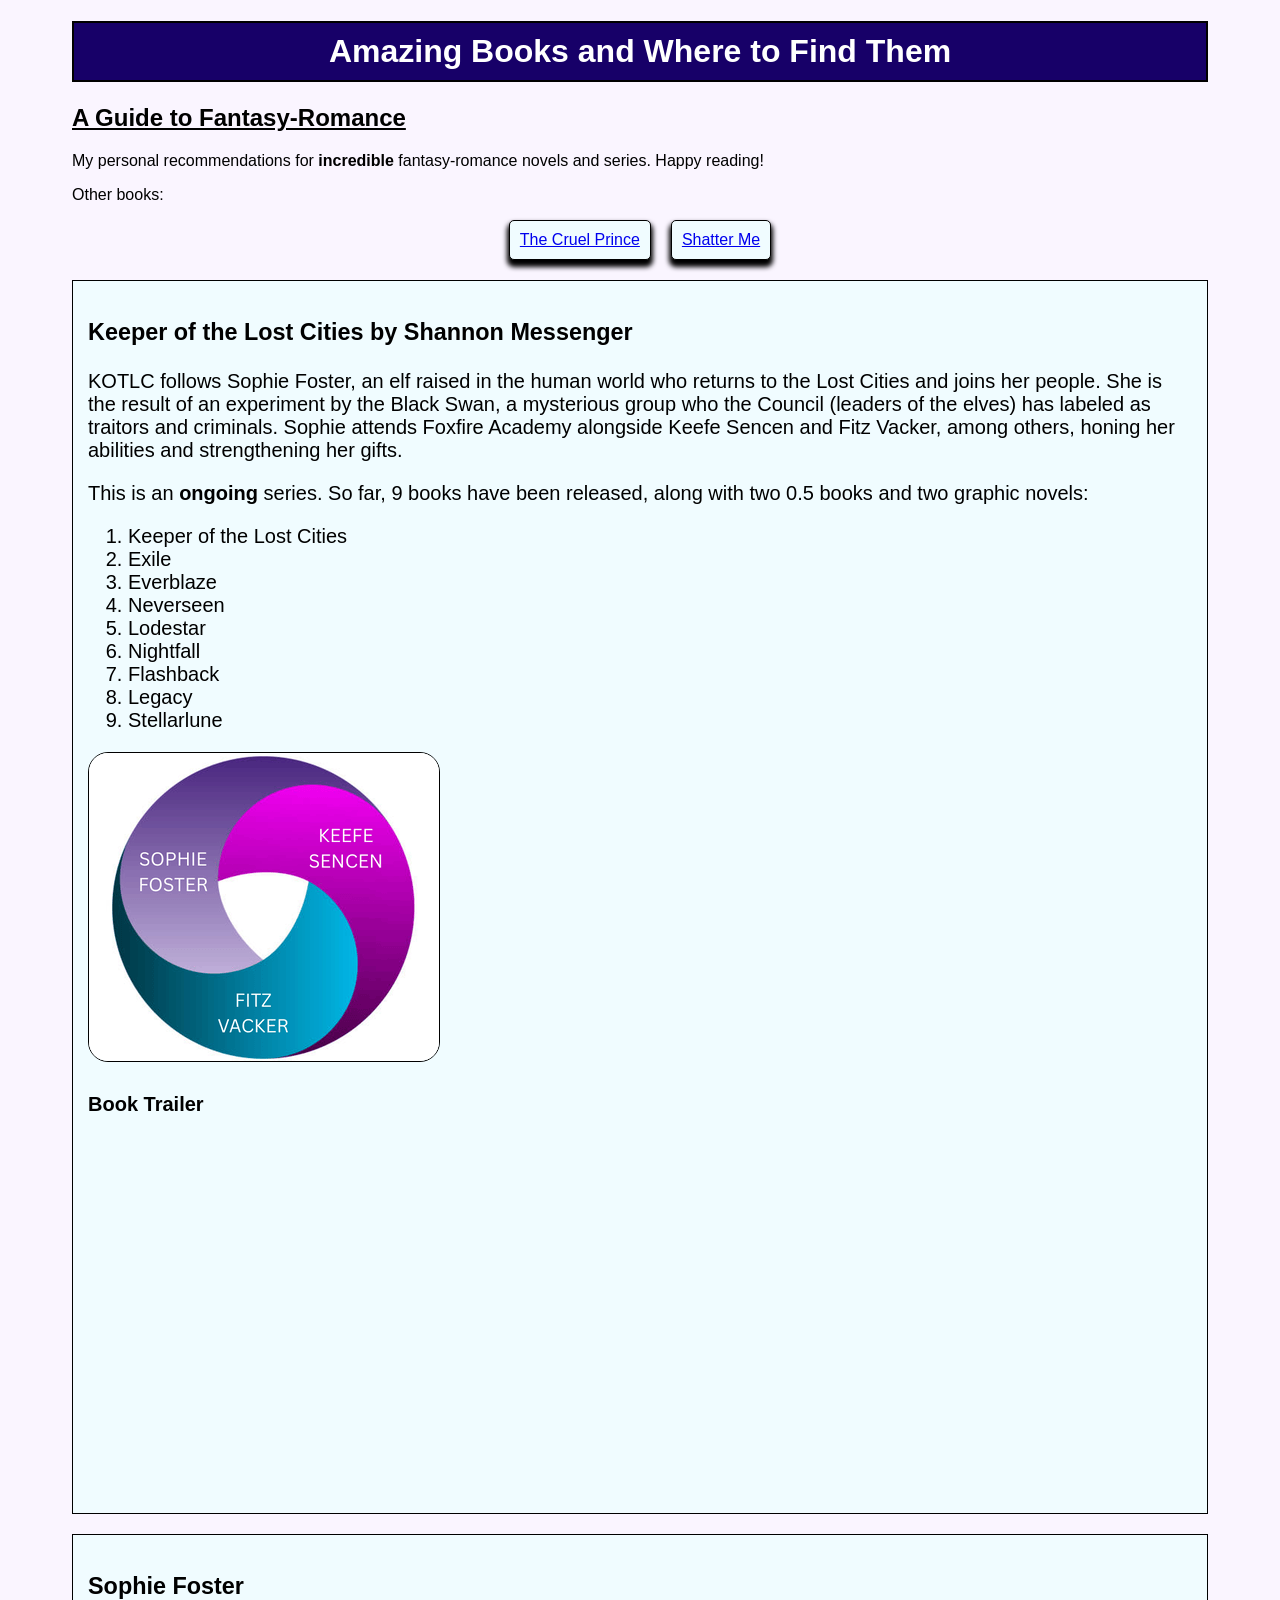
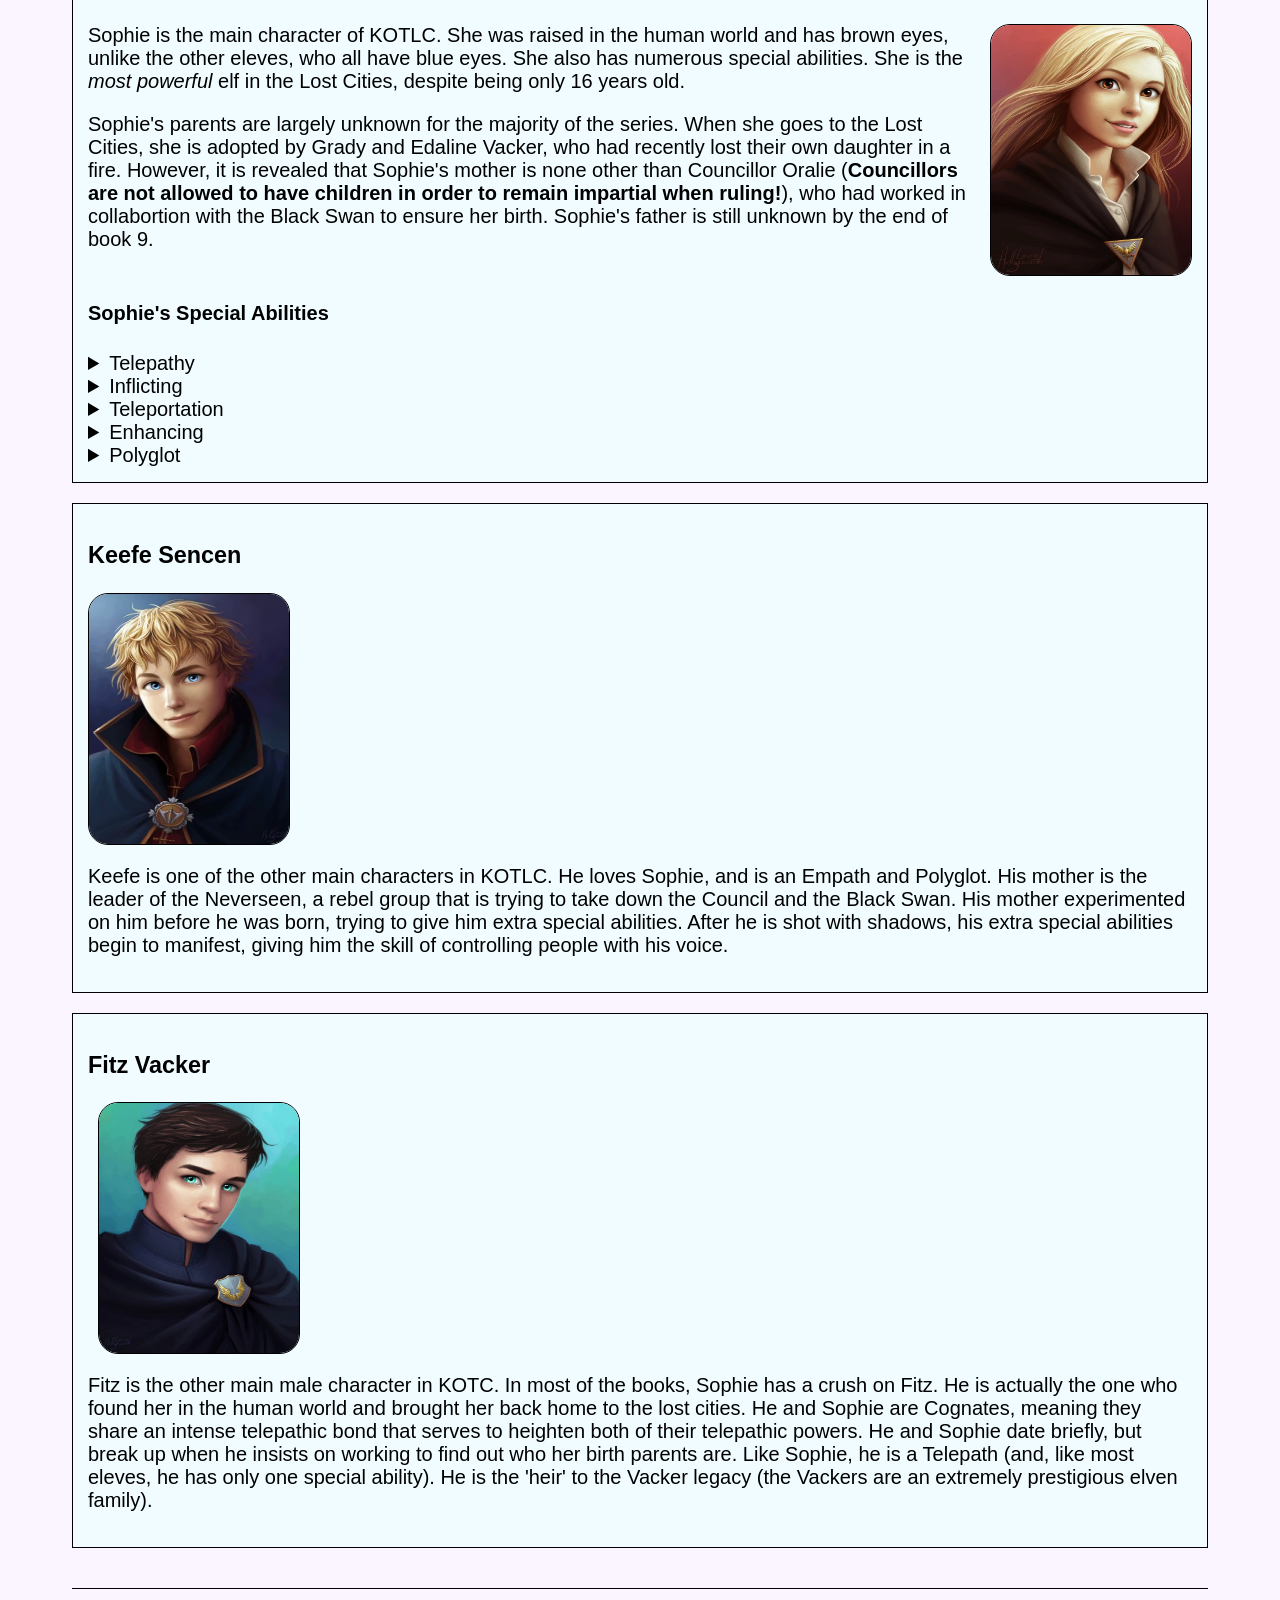
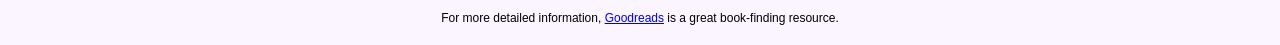
==== kotlc.html @ 09cf4b5c "sm and tcp pages" ====
<!doctype html>
<html lang="en">
  <head>
    <meta charset="utf-8" />
    <title>Avni's Favorite Books</title>
    <link href="css/styles.css" rel="stylesheet" type="text/css" />
  </head>
  <body>
    <header role="banner">
      <h1>Amazing Books and Where to Find Them</h1>
      <h2>A Guide to Fantasy-Romance</h2>
      <p>
        My personal recommendations for
        <strong>incredible</strong> fantasy-romance novels and series. Happy
        reading!
      </p>
      <nav role="navigation">
        <p>Other books:</p>
        <ul>
          <li hidden><a href="kotlc.html">Keeper of the Lost Cities</a></li>
          <li><a href="tcp.html">The Cruel Prince</a></li>
          <li><a href="sm.html">Shatter Me</a></li>
        </ul>
      </nav>
    </header>
    <main role="main">
      <section class="genre">
        <header>
          <h3>Keeper of the Lost Cities by Shannon Messenger</h3>
          <p>
            KOTLC follows Sophie Foster, an elf raised in the human world who
            returns to the Lost Cities and joins her people. She is the result
            of an experiment by the Black Swan, a mysterious group who the
            Council (leaders of the elves) has labeled as traitors and
            criminals. Sophie attends Foxfire Academy alongside Keefe Sencen and
            Fitz Vacker, among others, honing her abilities and strengthening
            her gifts.
          </p>
          <p>This is an <b>ongoing</b> series. So far, 9 books have been released, along with two 0.5 books and two graphic novels: </p>
          <ol>
            <li>Keeper of the Lost Cities</li>
            <li>Exile</li>
            <li>Everblaze</li>
            <li>Neverseen</li>
            <li>Lodestar</li>
            <li>Nightfall</li>
            <li>Flashback</li>
            <li>Legacy</li>
            <li>Stellarlune</li>
          </ol>
          <map name="kotlc-characters">
            <area
              shape="poly"
              coords="166,206,75,198,33,113,80,41,163,7,234,19,169,38,130,88,130,159"
              href="kotlc.html#sophie"
              alt="Sophie Foster"
            />
            <area
              shape="poly"
              coords="130,121,180,44,264,44,309,97,320,185,272,259,267,187,230,127,167,114"
              href="kotlc.html#keefe"
              alt="Keefe Sencen"
            />
            <area
              shape="poly"
              coords="220,130,267,209,228,284,152,301,72,262,29,191,26,143,60,196,128,225,195,190"
              href="kotlc.html#fitz"
              alt="Fitz Vacker"
            />
          </map>
          <img
            usemap="#kotlc-characters"
            src="images/kotlc/circle.png"
            alt="KOTLC Main Characters"
            width="350"
            height="308"
          />
        </header>
        <section>
          <h4>Book Trailer</h4>
          <iframe
            width="580"
            height="350"
            src="https://www.youtube.com/embed/IvuFCtxs7lE"
            title="Keeper of the Lost Cities Book Trailer"
            frameborder="0"
            allow="autoplay; picture-in-picture; fullscreen"
          >
          </iframe>
        </section>
      </section>
      <section class="genre" id="sophie">
        <header>
          <h3>Sophie Foster</h3>
          <img
            src="images/kotlc/sophie.webp"
            alt="Sophie Foster"
            width="200"
            height="250"
            class="flow-right"
          />
          <p>
            Sophie is the main character of KOTLC. She was raised in the human
            world and has brown eyes, unlike the other eleves, who all have blue
            eyes. She also has numerous special abilities. She is the
            <em>most powerful</em> elf in the Lost Cities, despite being only 16
            years old.
          </p>
          <p>
            Sophie's parents are largely unknown for the majority of the series.
            When she goes to the Lost Cities, she is adopted by Grady and
            Edaline Vacker, who had recently lost their own daughter in a fire.
            However, it is revealed that Sophie's mother is none other than
            Councillor Oralie (<strong
              >Councillors are not allowed to have children in order to remain
              impartial when ruling!</strong
            >), who had worked in collabortion with the Black Swan to ensure her
            birth. Sophie's father is still unknown by the end of book 9.
          </p>
        </header>
        <section>
          <h4>Sophie's Special Abilities</h4>
          <details>
            <summary>Telepathy</summary>
            The ability to read minds.
          </details>
          <details>
            <summary>Inflicting</summary>
            The ability to project emotions (negative and positive) onto others.
          </details>
          <details>
            <summary>Teleportation</summary>
            The ability to transport to different locations.
          </details>
          <details>
            <summary>Enhancing</summary>
            The ability to increase the strength of other people's special
            abilities.
          </details>
          <details>
            <summary>Polyglot</summary>
            The ability to understand and speak all languages.
          </details>
        </section>
      </section>
      <section class="genre" id="keefe">
        <h3>Keefe Sencen</h3>
        <img
          src="images/kotlc/keefe.webp"
          alt="Keefe Sencen"
          width="200"
          height="250"
          class="flow-left"
        />
        <p>
          Keefe is one of the other main characters in KOTLC. He loves Sophie,
          and is an Empath and Polyglot. His mother is the leader of the
          Neverseen, a rebel group that is trying to take down the Council and
          the Black Swan. His mother experimented on him before he was born,
          trying to give him extra special abilities. After he is shot with
          shadows, his extra special abilities begin to manifest, giving him the
          skill of controlling people with his voice.
        </p>
      </section>
      <section class="genre" id="fitz">
        <h3>Fitz Vacker</h3>
        <img
          src="images/kotlc/fitz.webp"
          alt="Fitz Vacker"
          width="200"
          height="250"
          class="flow-right"
        />
        <p>
          Fitz is the other main male character in KOTC. In most of the books,
          Sophie has a crush on Fitz. He is actually the one who found her in
          the human world and brought her back home to the lost cities. He and
          Sophie are Cognates, meaning they share an intense telepathic bond
          that serves to heighten both of their telepathic powers. He and Sophie
          date briefly, but break up when he insists on working to find out who
          her birth parents are. Like Sophie, he is a Telepath (and, like most
          eleves, he has only one special ability). He is the 'heir' to the
          Vacker legacy (the Vackers are an extremely prestigious elven
          family).
        </p>
      </section>
    </main>
    <footer role="contentinfo">
      <p>
        For more detailed information,
        <a href="https://www.goodreads.com/">Goodreads</a> is a great
        book-finding resource.
      </p>
    </footer>
  </body>
</html>
---- css/styles.css ----
html {
    margin:0 auto;
    padding:0;
    width:90%;
    font-family: 'Lucida Sans', sans-serif;
    background-color: rgb(250, 245, 255);
}

footer {
    border-top: 1px solid black;
    margin:40px 0px 20px 0px;
    padding-top:10px;
    font-size:12px;
    text-align: center;
}

header h1 {
    border:2px solid black;
    padding:10px;
    text-align: center;
    background-color: #170068;
    color:white;
}
header h2 {
    text-decoration: underline;
}
nav ul {
    padding: 0;
    margin: 0;
    list-style: none;
    display: flex;
    justify-content: center;
    gap: 20px;
}
nav ul li {
    border: 1px solid black;
    border-radius: 5px;
    padding: 10px;
    background-color: #f0fcff;
    box-shadow: 0px 5px 5px 2px;
}

img {
    border: 1px solid black;
    border-radius: 20px;
}

.genre {
    display:flex;
    flex-direction: column;
    border: 1px solid;
    padding:15px;
    margin: 20px 0px;
    font-size:20px;
    background-color:#f0fcff;
}

.center-images {
    display:flex;
    gap: 5px;
}

.center-images img {
    width: 33%;
}
.flow-left {
    float: left;
    margin-right: 10px;
}
.flow-right {
    float: right;
    margin-left: 10px;
}
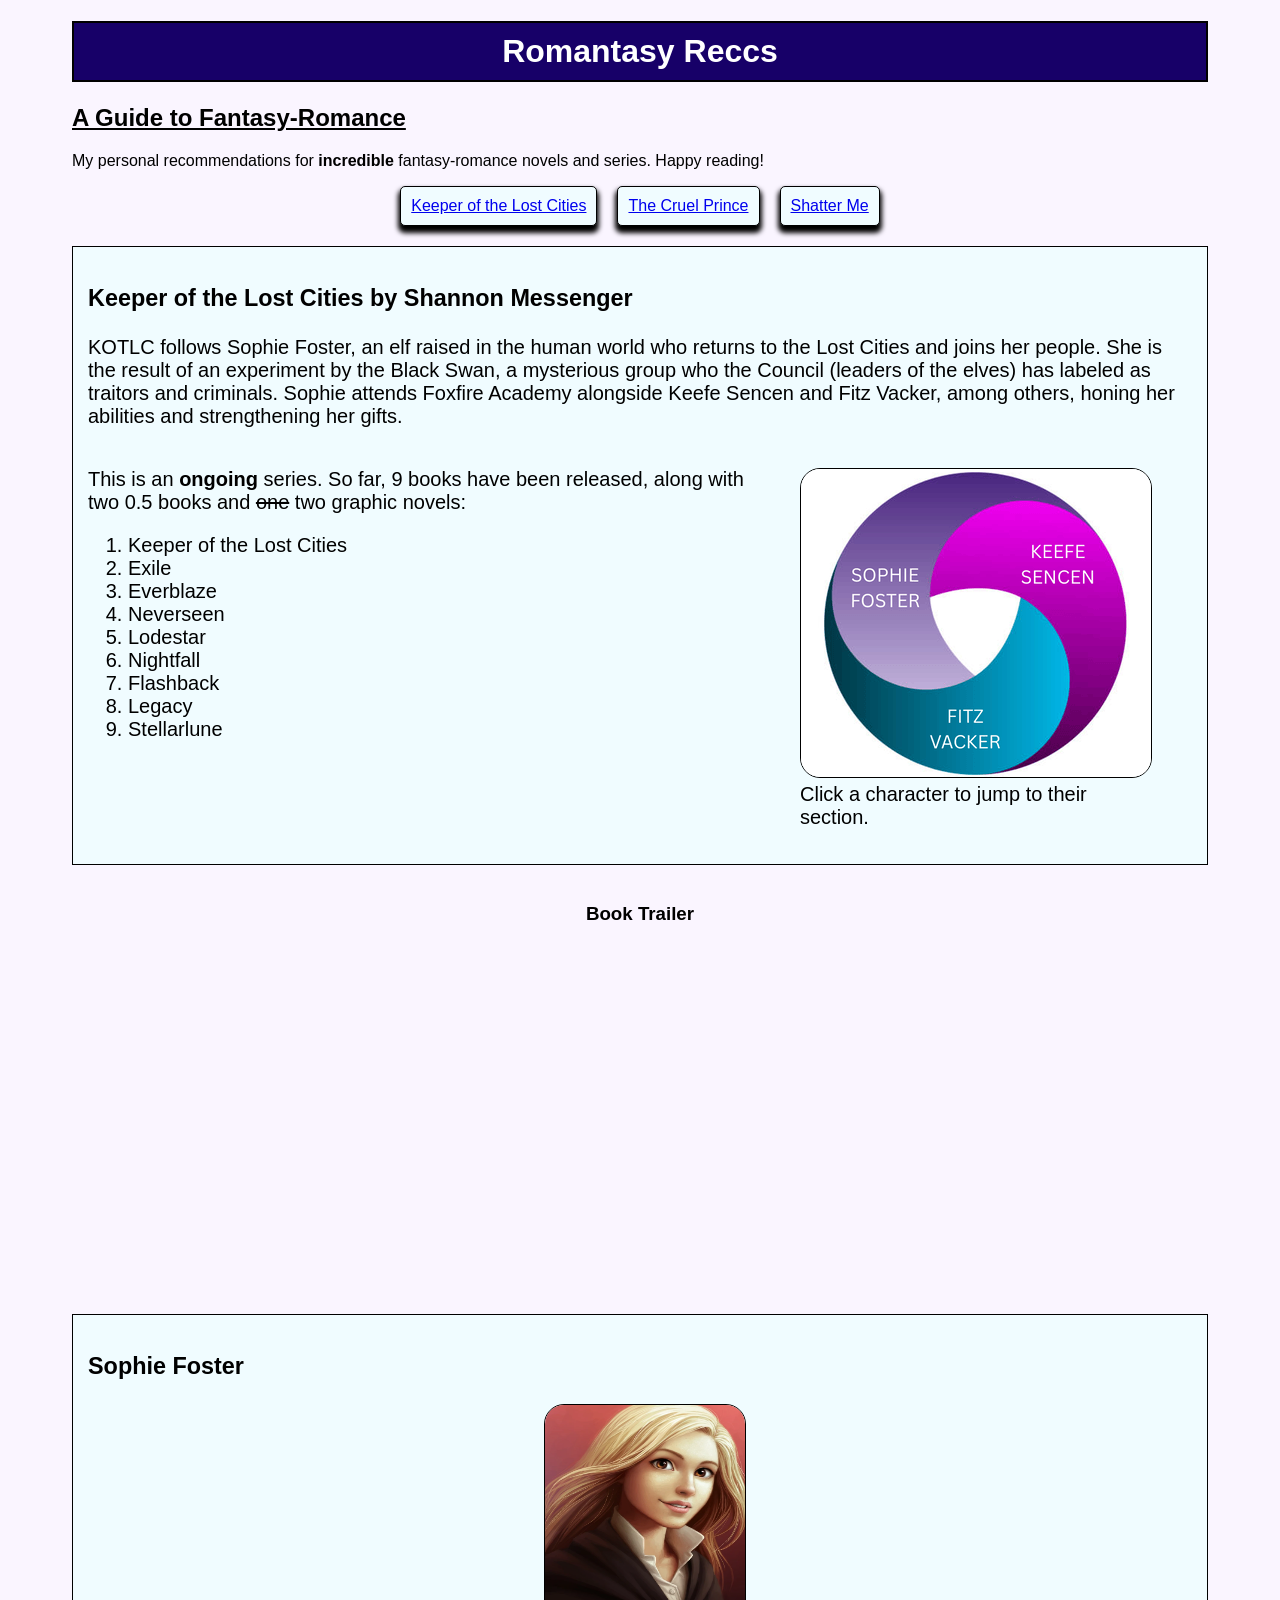
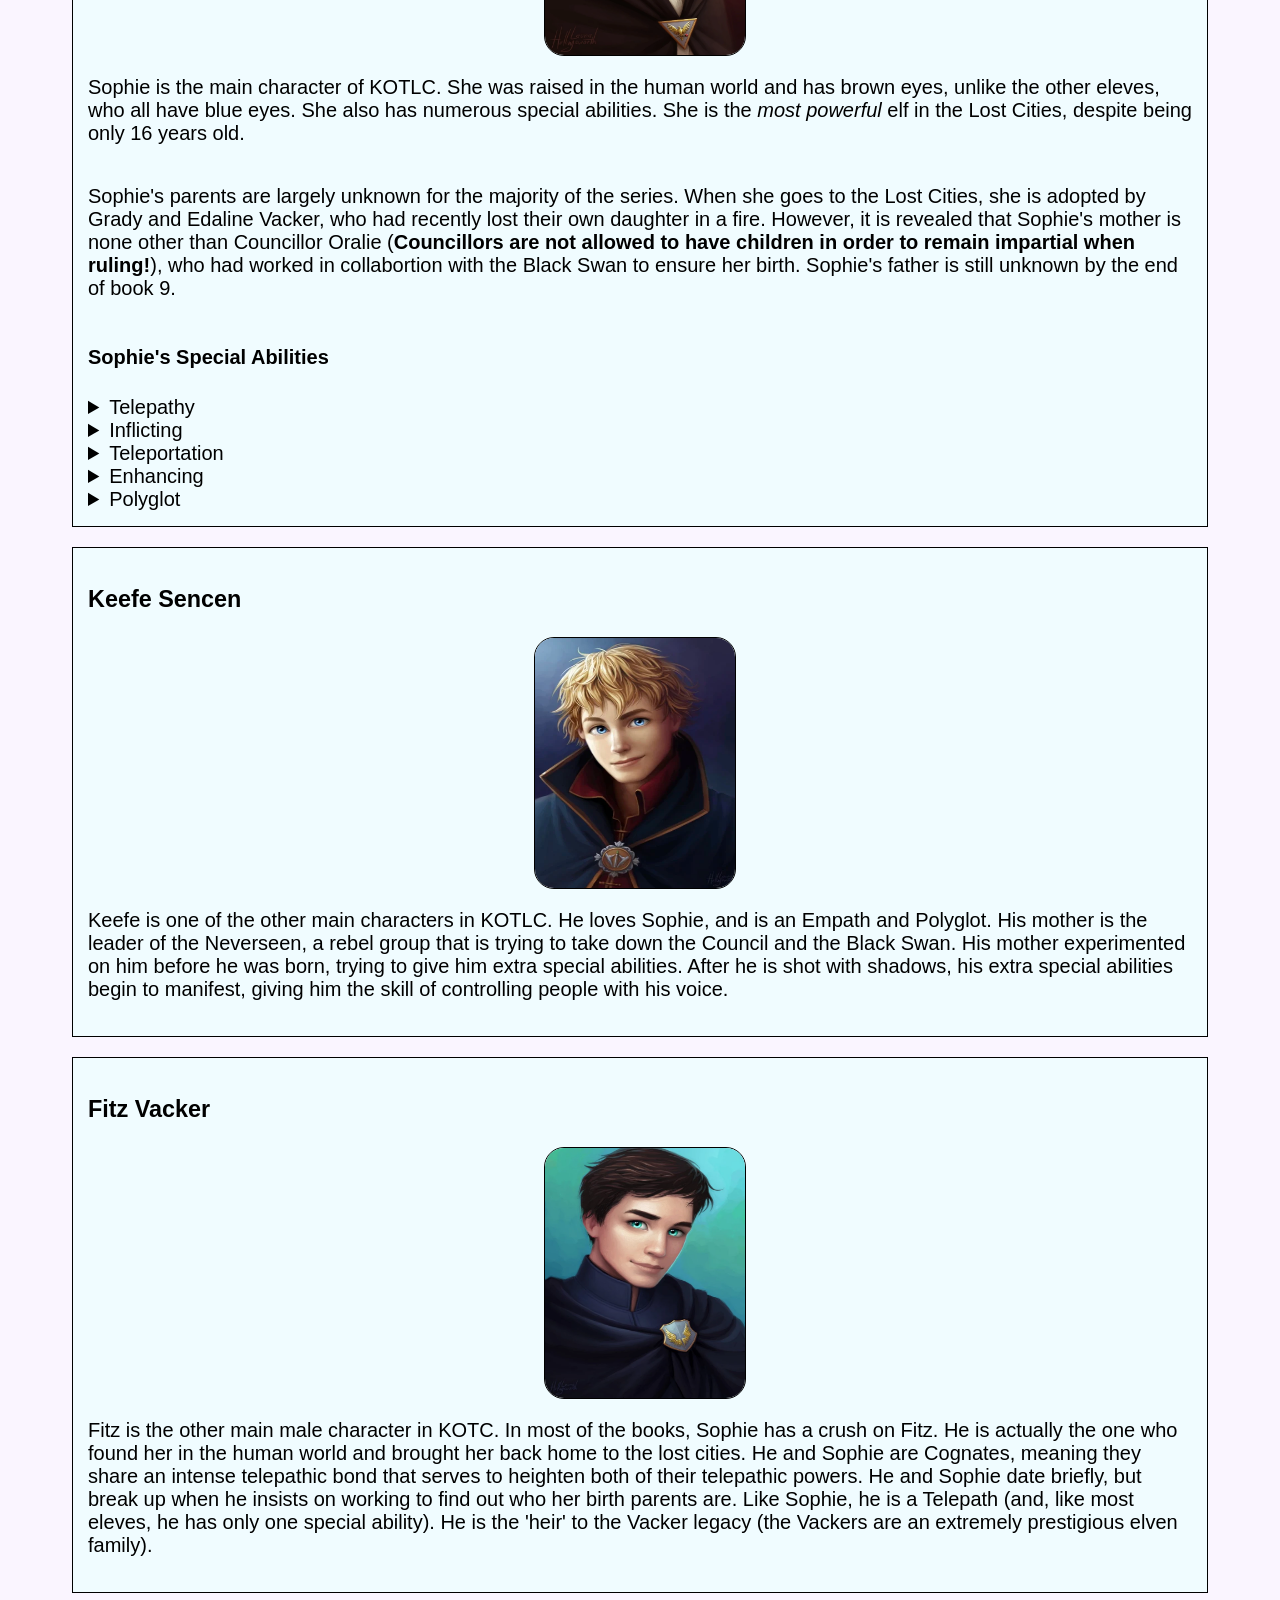
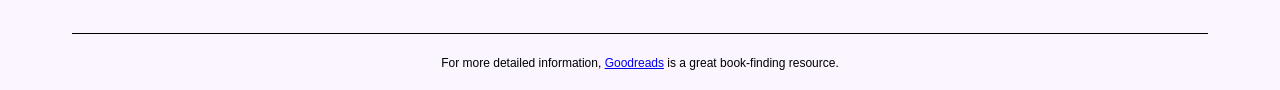
==== commit 74b7eae4: "improved formatting" ====
--- a/kotlc.html
+++ b/kotlc.html
@@ -1,13 +1,18 @@
 <!doctype html>
 <html lang="en">
+  <!-- contains metadata -->
   <head>
     <meta charset="utf-8" />
-    <title>Avni's Favorite Books</title>
+    <!-- title that shows up in browser -->
+    <title>Keeper of the Lost Cities | Romantasy Reccs</title>
+    <!-- css file for styling -->
     <link href="css/styles.css" rel="stylesheet" type="text/css" />
+    <!-- css file for styling -->
   </head>
+
   <body>
     <header role="banner">
-      <h1>Amazing Books and Where to Find Them</h1>
+      <h1>Romantasy Reccs</h1>
       <h2>A Guide to Fantasy-Romance</h2>
       <p>
         My personal recommendations for
@@ -15,14 +20,21 @@
         reading!
       </p>
       <nav role="navigation">
-        <p>Other books:</p>
         <ul>
-          <li hidden><a href="kotlc.html">Keeper of the Lost Cities</a></li>
+          <!-- unordered list because you can navigate in any order you want -->
+          <!-- aria-current is used to indicate that this is the item that we are currently on -->
+          <li>
+            <a href="kotlc.html" aria-current="page"
+              >Keeper of the Lost Cities</a
+            >
+          </li>
           <li><a href="tcp.html">The Cruel Prince</a></li>
           <li><a href="sm.html">Shatter Me</a></li>
         </ul>
       </nav>
     </header>
+
+    <!-- main content -->
     <main role="main">
       <section class="genre">
         <header>
@@ -36,90 +48,134 @@
             Fitz Vacker, among others, honing her abilities and strengthening
             her gifts.
           </p>
-          <p>This is an <b>ongoing</b> series. So far, 9 books have been released, along with two 0.5 books and two graphic novels: </p>
-          <ol>
-            <li>Keeper of the Lost Cities</li>
-            <li>Exile</li>
-            <li>Everblaze</li>
-            <li>Neverseen</li>
-            <li>Lodestar</li>
-            <li>Nightfall</li>
-            <li>Flashback</li>
-            <li>Legacy</li>
-            <li>Stellarlune</li>
-          </ol>
-          <map name="kotlc-characters">
-            <area
-              shape="poly"
-              coords="166,206,75,198,33,113,80,41,163,7,234,19,169,38,130,88,130,159"
-              href="kotlc.html#sophie"
-              alt="Sophie Foster"
+        </header>
+        <div class="info">
+          <div class="book-list">
+            <p>
+              <!-- NEW ELEMENT: s -->
+              <!-- The s tag gives the appearance of a text (inline) strikethrough. It is used to show text that is now irrelevant or inaccurate. 
+             Here, we use the s tag to cross out the 'one.' This helps to indicate that there has been a new release in the series, and that there 
+             is now one more book to be included. 
+          -->
+              This is an <b>ongoing</b> series. So far, 9 books have been
+              released, along with two 0.5 books and <s>one</s> two graphic
+              novels:
+            </p>
+            <!-- ordered list because you must read in order -->
+            <ol>
+              <li>Keeper of the Lost Cities</li>
+              <li>Exile</li>
+              <li>Everblaze</li>
+              <li>Neverseen</li>
+              <li>Lodestar</li>
+              <li>Nightfall</li>
+              <li>Flashback</li>
+              <li>Legacy</li>
+              <li>Stellarlune</li>
+            </ol>
+          </div>
+          <!-- NEW ELEMENT: MAP -->
+          <!-- The map attribute is used to define an image map i.e. an image where different sections of that image are clickable and navigate to new areas (either external or internal links) 
+           -  shape="poly" denotes the nature of the image portion which should be mapped to the provided link
+           here, we specify poly, since each link-matched section of our image is not a clear shape like a rectangle or circle
+           - coords = "x1, y1, x2, y2, ..." denote the coordinates of the shape. These map to exact coordinates on the image (thus, image scaling is very important)
+           - href = ".." denotes the link to navigate to when the specific area of the image is clicked on
+           - alt = "..." denotes a text string to display if the image cannot be shown
+          -->
+          <!-- NEW ATTRIBUTE: coords -->
+          <!-- NEW ATTRIBUTE: shape -->
+          <figure>
+            <!-- I put the entire image map into the figure tag to show that map and img are together -->
+            <map name="kotlc-characters">
+              <!--image map to navigate to different sections of the page !-->
+              <area
+                shape="poly"
+                coords="166,206,75,198,33,113,80,41,163,7,234,19,169,38,130,88,130,159"
+                href="kotlc.html#sophie"
+                alt="Sophie Foster"
+              />
+              <area
+                shape="poly"
+                coords="130,121,180,44,264,44,309,97,320,185,272,259,267,187,230,127,167,114"
+                href="kotlc.html#keefe"
+                alt="Keefe Sencen"
+              />
+              <area
+                shape="poly"
+                coords="220,130,267,209,228,284,152,301,72,262,29,191,26,143,60,196,128,225,195,190"
+                href="kotlc.html#fitz"
+                alt="Fitz Vacker"
+              />
+            </map>
+            <!-- NEW ATTRIBUTE: usemap -->
+            <!-- usemap = "..." is used with the partial URL of the associated image map 
+            It allows you to associate the related parts of the provide image (src) to the different links in the image map.
+            -->
+            <img
+              usemap="#kotlc-characters"
+              src="images/kotlc/circle.png"
+              alt="KOTLC Main Characters"
+              width="350"
+              height="308"
             />
-            <area
-              shape="poly"
-              coords="130,121,180,44,264,44,309,97,320,185,272,259,267,187,230,127,167,114"
-              href="kotlc.html#keefe"
-              alt="Keefe Sencen"
-            />
-            <area
-              shape="poly"
-              coords="220,130,267,209,228,284,152,301,72,262,29,191,26,143,60,196,128,225,195,190"
-              href="kotlc.html#fitz"
-              alt="Fitz Vacker"
-            />
-          </map>
-          <img
-            usemap="#kotlc-characters"
-            src="images/kotlc/circle.png"
-            alt="KOTLC Main Characters"
-            width="350"
-            height="308"
-          />
-        </header>
-        <section>
-          <h4>Book Trailer</h4>
-          <iframe
-            width="580"
-            height="350"
-            src="https://www.youtube.com/embed/IvuFCtxs7lE"
-            title="Keeper of the Lost Cities Book Trailer"
-            frameborder="0"
-            allow="autoplay; picture-in-picture; fullscreen"
-          >
-          </iframe>
-        </section>
-      </section>
+            <figcaption>Click a character to jump to their section.</figcaption>
+          </figure>
+        </div>
+      </section>
+
+      <section class="trailer">
+        <h3>Book Trailer</h3>
+        <!-- NEW ATTRIBUTE: allow -->
+        <!-- allow = "..." lets one delineate the iframe's Permissions Policy.
+            For example, autoplay makes it so that the video is allowed to play automatically. 
+            picture-in-picture allows the video to 'pop out' and keep playing in a smaller view when the user is on different windows or tabs.
+            fullscreen allows the video to become full-screen if the user clicks on the associated button. 
+            -->
+        <iframe
+          width="580"
+          height="350"
+          src="https://www.youtube.com/embed/IvuFCtxs7lE"
+          title="Keeper of the Lost Cities Book Trailer"
+          frameborder="0"
+          allow="autoplay; picture-in-picture; fullscreen"
+        >
+        </iframe>
+      </section>
+
       <section class="genre" id="sophie">
-        <header>
-          <h3>Sophie Foster</h3>
-          <img
-            src="images/kotlc/sophie.webp"
-            alt="Sophie Foster"
-            width="200"
-            height="250"
-            class="flow-right"
-          />
-          <p>
-            Sophie is the main character of KOTLC. She was raised in the human
-            world and has brown eyes, unlike the other eleves, who all have blue
-            eyes. She also has numerous special abilities. She is the
-            <em>most powerful</em> elf in the Lost Cities, despite being only 16
-            years old.
-          </p>
-          <p>
-            Sophie's parents are largely unknown for the majority of the series.
-            When she goes to the Lost Cities, she is adopted by Grady and
-            Edaline Vacker, who had recently lost their own daughter in a fire.
-            However, it is revealed that Sophie's mother is none other than
-            Councillor Oralie (<strong
-              >Councillors are not allowed to have children in order to remain
-              impartial when ruling!</strong
-            >), who had worked in collabortion with the Black Swan to ensure her
-            birth. Sophie's father is still unknown by the end of book 9.
-          </p>
-        </header>
+        <h3>Sophie Foster</h3>
+        <img
+          src="images/kotlc/sophie.webp"
+          alt="Sophie Foster"
+          width="200"
+          height="250"
+          class="flow-right"
+        />
+        <p>
+          Sophie is the main character of KOTLC. She was raised in the human
+          world and has brown eyes, unlike the other eleves, who all have blue
+          eyes. She also has numerous special abilities. She is the
+          <em>most powerful</em> elf in the Lost Cities, despite being only 16
+          years old.
+        </p>
+        <p>
+          Sophie's parents are largely unknown for the majority of the series.
+          When she goes to the Lost Cities, she is adopted by Grady and Edaline
+          Vacker, who had recently lost their own daughter in a fire. However,
+          it is revealed that Sophie's mother is none other than Councillor
+          Oralie (<strong
+            >Councillors are not allowed to have children in order to remain
+            impartial when ruling!</strong
+          >), who had worked in collabortion with the Black Swan to ensure her
+          birth. Sophie's father is still unknown by the end of book 9.
+        </p>
         <section>
           <h4>Sophie's Special Abilities</h4>
+          <!-- NEW ELEMENT: SUMMARY -->
+          <!-- The details (parent) and summary (child) tags go hand-in-hand. Here, the summary tag toggles the details tag, allowing you to show and hide text with a click of a button. 
+            Text inside of the summary tag is displayed regardless. Text outside of the summary tag and inside of the details tag is shown on toggle open (i.e. when the summary tag is clicked) and hidden on toggle close (i.e. when the summary tag is clicked again, or on page load).
+            One is able to toggle open multiple details tags at once (since they are independent of each other by default)
+            -->
           <details>
             <summary>Telepathy</summary>
             The ability to read minds.
@@ -180,11 +236,11 @@
           date briefly, but break up when he insists on working to find out who
           her birth parents are. Like Sophie, he is a Telepath (and, like most
           eleves, he has only one special ability). He is the 'heir' to the
-          Vacker legacy (the Vackers are an extremely prestigious elven
-          family).
+          Vacker legacy (the Vackers are an extremely prestigious elven family).
         </p>
       </section>
     </main>
+
     <footer role="contentinfo">
       <p>
         For more detailed information,
--- a/css/styles.css
+++ b/css/styles.css
@@ -45,6 +45,13 @@
     border-radius: 20px;
 }
 
+aside q {
+  display: block;
+  margin: 6px 0;
+  text-indent: 20px;
+}
+
+
 .genre {
     display:flex;
     flex-direction: column;
@@ -54,6 +61,30 @@
     font-size:20px;
     background-color:#f0fcff;
 }
+
+.genre h4, .genre img {
+    align-self: center;
+}
+
+.characters {
+    display: flex;
+    gap: 15px;
+}
+.characters > * {
+  flex: 1; 
+}
+
+.trailer{
+    display: flex;
+    flex-direction: column;
+    align-items: center;
+}
+
+.info {
+    display: flex;
+    justify-content: space-between;
+}
+
 
 .center-images {
     display:flex;
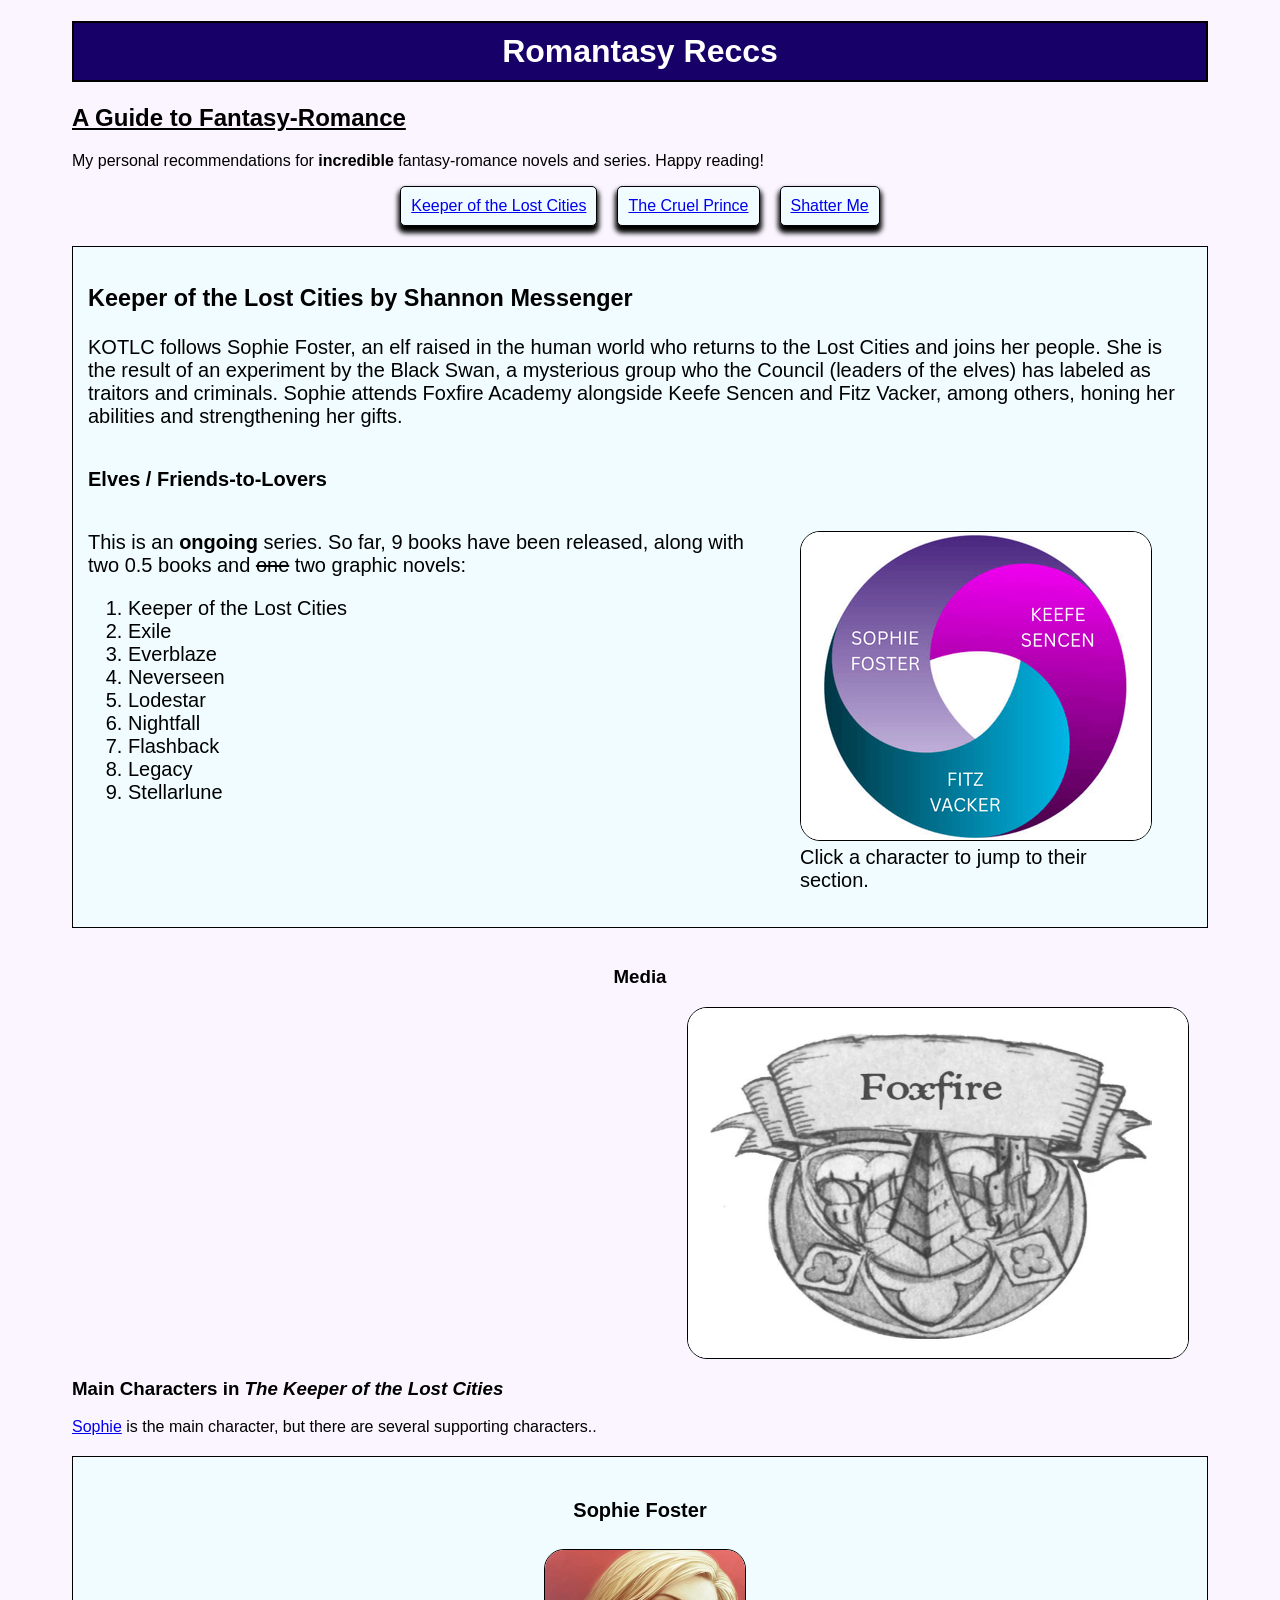
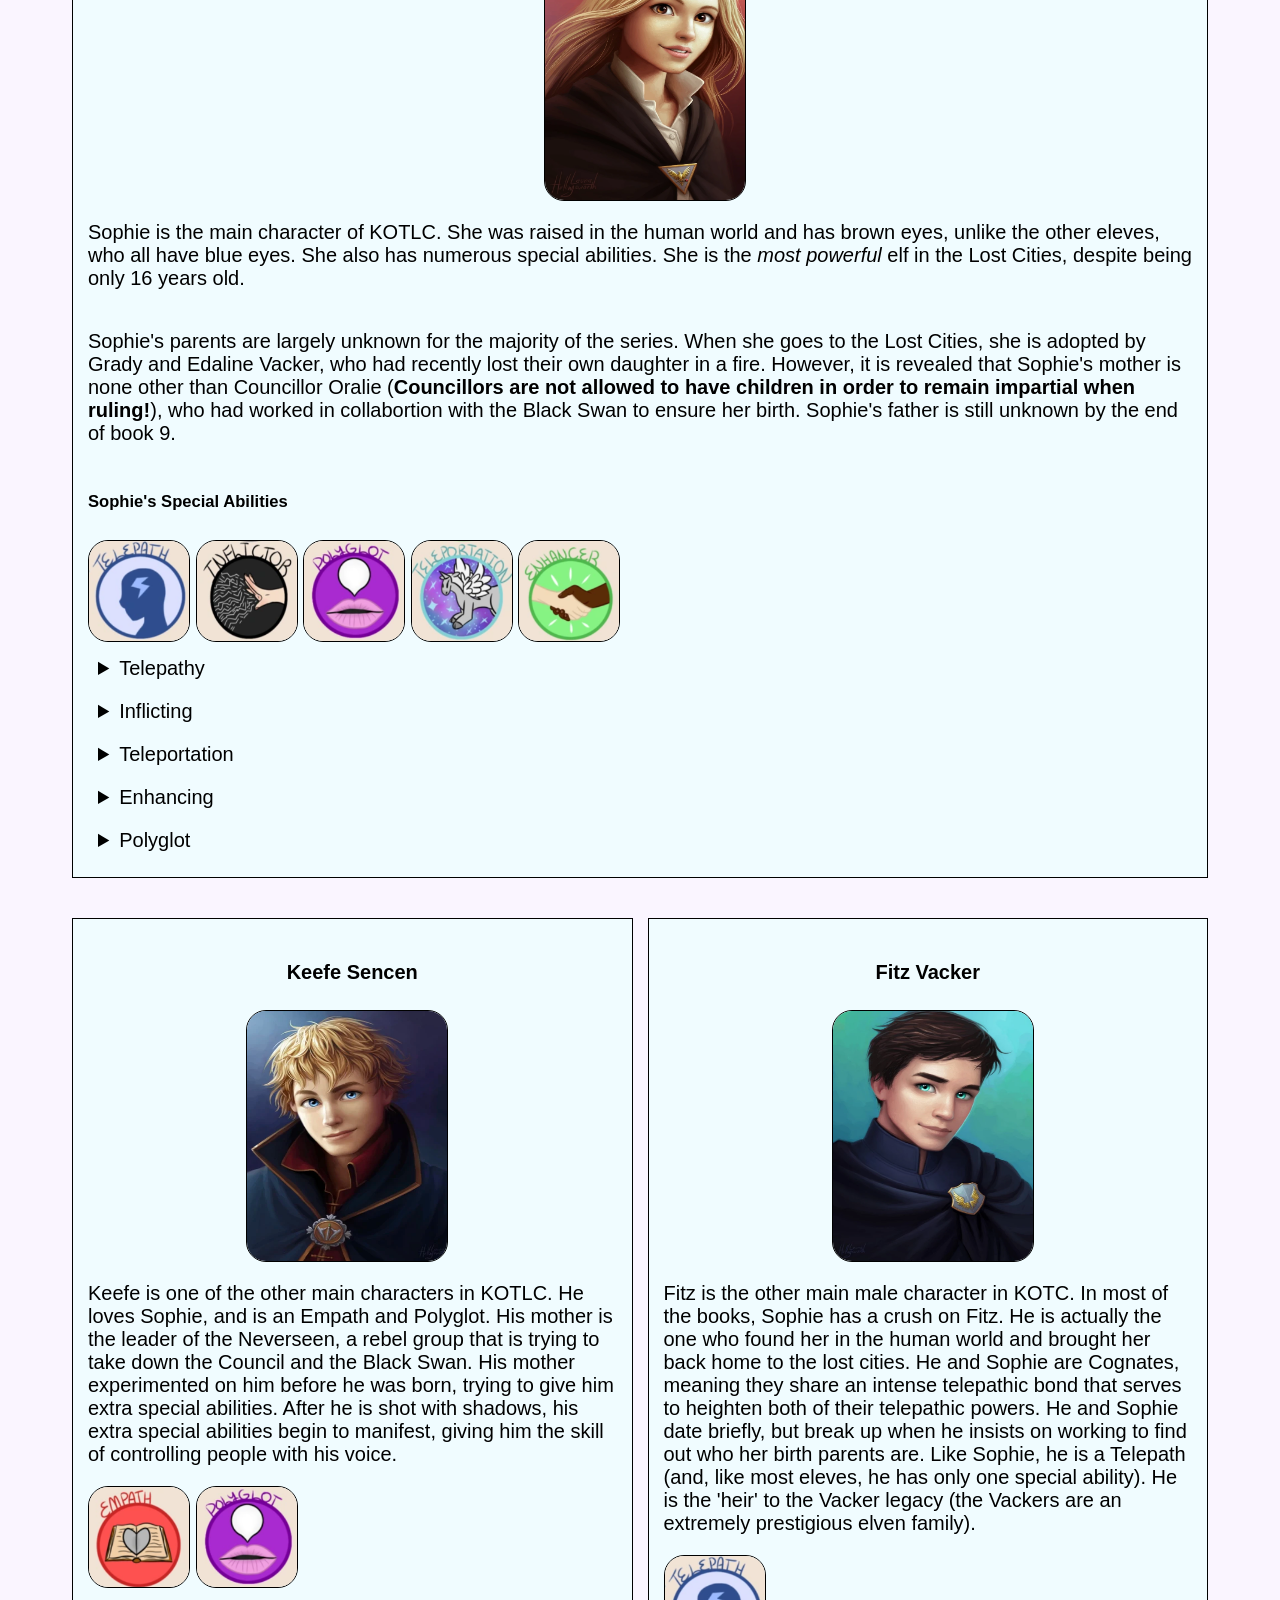
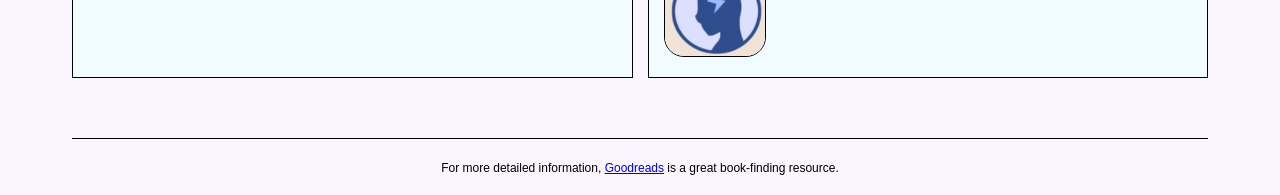
==== commit b8ab4e08: "updating formatting" ====
--- a/kotlc.html
+++ b/kotlc.html
@@ -49,6 +49,7 @@
             her gifts.
           </p>
         </header>
+        <p><b>Elves / Friends-to-Lovers</b></p>
         <div class="info">
           <div class="book-list">
             <p>
@@ -123,121 +124,195 @@
         </div>
       </section>
 
-      <section class="trailer">
-        <h3>Book Trailer</h3>
+      <section class="main-media">
+        <h3>Media</h3>
         <!-- NEW ATTRIBUTE: allow -->
         <!-- allow = "..." lets one delineate the iframe's Permissions Policy.
             For example, autoplay makes it so that the video is allowed to play automatically. 
             picture-in-picture allows the video to 'pop out' and keep playing in a smaller view when the user is on different windows or tabs.
             fullscreen allows the video to become full-screen if the user clicks on the associated button. 
             -->
-        <iframe
-          width="580"
-          height="350"
-          src="https://www.youtube.com/embed/IvuFCtxs7lE"
-          title="Keeper of the Lost Cities Book Trailer"
-          frameborder="0"
-          allow="autoplay; picture-in-picture; fullscreen"
-        >
-        </iframe>
+        <div>
+          <iframe
+            width="580"
+            height="350"
+            src="https://www.youtube.com/embed/IvuFCtxs7lE"
+            title="Keeper of the Lost Cities Book Trailer"
+            frameborder="0"
+            allow="autoplay; picture-in-picture; fullscreen"
+          >
+          </iframe>
+          <img
+            src="images/kotlc/foxfire.webp"
+            alt="Foxfire Academy"
+            width="500"
+            height="350"
+          />
+        </div>
       </section>
 
-      <section class="genre" id="sophie">
-        <h3>Sophie Foster</h3>
-        <img
-          src="images/kotlc/sophie.webp"
-          alt="Sophie Foster"
-          width="200"
-          height="250"
-          class="flow-right"
-        />
+      <section>
+        <h3>Main Characters in <i>The Keeper of the Lost Cities</i></h3>
         <p>
-          Sophie is the main character of KOTLC. She was raised in the human
-          world and has brown eyes, unlike the other eleves, who all have blue
-          eyes. She also has numerous special abilities. She is the
-          <em>most powerful</em> elf in the Lost Cities, despite being only 16
-          years old.
+          <a href="kotlc.html#sophie">Sophie</a> is the main character, but
+          there are several supporting characters..
         </p>
-        <p>
-          Sophie's parents are largely unknown for the majority of the series.
-          When she goes to the Lost Cities, she is adopted by Grady and Edaline
-          Vacker, who had recently lost their own daughter in a fire. However,
-          it is revealed that Sophie's mother is none other than Councillor
-          Oralie (<strong
-            >Councillors are not allowed to have children in order to remain
-            impartial when ruling!</strong
-          >), who had worked in collabortion with the Black Swan to ensure her
-          birth. Sophie's father is still unknown by the end of book 9.
-        </p>
-        <section>
-          <h4>Sophie's Special Abilities</h4>
-          <!-- NEW ELEMENT: SUMMARY -->
-          <!-- The details (parent) and summary (child) tags go hand-in-hand. Here, the summary tag toggles the details tag, allowing you to show and hide text with a click of a button. 
+        <section class="genre" id="sophie">
+          <h4>Sophie Foster</h4>
+          <img
+            src="images/kotlc/sophie.webp"
+            alt="Sophie Foster"
+            width="200"
+            height="250"
+            class="flow-right"
+          />
+          <p>
+            Sophie is the main character of KOTLC. She was raised in the human
+            world and has brown eyes, unlike the other eleves, who all have blue
+            eyes. She also has numerous special abilities. She is the
+            <em>most powerful</em> elf in the Lost Cities, despite being only 16
+            years old.
+          </p>
+          <p>
+            Sophie's parents are largely unknown for the majority of the series.
+            When she goes to the Lost Cities, she is adopted by Grady and
+            Edaline Vacker, who had recently lost their own daughter in a fire.
+            However, it is revealed that Sophie's mother is none other than
+            Councillor Oralie (<strong
+              >Councillors are not allowed to have children in order to remain
+              impartial when ruling!</strong
+            >), who had worked in collabortion with the Black Swan to ensure her
+            birth. Sophie's father is still unknown by the end of book 9.
+          </p>
+          <section>
+            <h5>Sophie's Special Abilities</h5>
+            <div class="ability-images">
+              <img
+                src="images/kotlc/telepath.png"
+                alt="Telepathy Badge"
+                width="100"
+                height="100"
+              />
+              <img
+                src="images/kotlc/inflictor.png"
+                alt="Inflicting Badge"
+                width="100"
+                height="100"
+              />
+              <img
+                src="images/kotlc/polyglot.png"
+                alt="Polyglot Badge"
+                width="100"
+                height="100"
+              />
+              <img
+                src="images/kotlc/teleportation.png"
+                alt="Teleporation Badge"
+                width="100"
+                height="100"
+              />
+              <img
+                src="images/kotlc/enhance.png"
+                alt="Enhancing Badge"
+                width="100"
+                height="100"
+              />
+            </div>
+            <!-- NEW ELEMENT: SUMMARY -->
+            <!-- The details (parent) and summary (child) tags go hand-in-hand. Here, the summary tag toggles the details tag, allowing you to show and hide text with a click of a button. 
             Text inside of the summary tag is displayed regardless. Text outside of the summary tag and inside of the details tag is shown on toggle open (i.e. when the summary tag is clicked) and hidden on toggle close (i.e. when the summary tag is clicked again, or on page load).
             One is able to toggle open multiple details tags at once (since they are independent of each other by default)
             -->
-          <details>
-            <summary>Telepathy</summary>
-            The ability to read minds.
-          </details>
-          <details>
-            <summary>Inflicting</summary>
-            The ability to project emotions (negative and positive) onto others.
-          </details>
-          <details>
-            <summary>Teleportation</summary>
-            The ability to transport to different locations.
-          </details>
-          <details>
-            <summary>Enhancing</summary>
-            The ability to increase the strength of other people's special
-            abilities.
-          </details>
-          <details>
-            <summary>Polyglot</summary>
-            The ability to understand and speak all languages.
-          </details>
+            <details>
+              <summary>Telepathy</summary>
+              The ability to read minds.
+            </details>
+            <details>
+              <summary>Inflicting</summary>
+              The ability to project emotions (negative and positive) onto
+              others.
+            </details>
+            <details>
+              <summary>Teleportation</summary>
+              The ability to transport to different locations.
+            </details>
+            <details>
+              <summary>Enhancing</summary>
+              The ability to increase the strength of other people's special
+              abilities.
+            </details>
+            <details>
+              <summary>Polyglot</summary>
+              The ability to understand and speak all languages.
+            </details>
+          </section>
         </section>
-      </section>
-      <section class="genre" id="keefe">
-        <h3>Keefe Sencen</h3>
-        <img
-          src="images/kotlc/keefe.webp"
-          alt="Keefe Sencen"
-          width="200"
-          height="250"
-          class="flow-left"
-        />
-        <p>
-          Keefe is one of the other main characters in KOTLC. He loves Sophie,
-          and is an Empath and Polyglot. His mother is the leader of the
-          Neverseen, a rebel group that is trying to take down the Council and
-          the Black Swan. His mother experimented on him before he was born,
-          trying to give him extra special abilities. After he is shot with
-          shadows, his extra special abilities begin to manifest, giving him the
-          skill of controlling people with his voice.
-        </p>
-      </section>
-      <section class="genre" id="fitz">
-        <h3>Fitz Vacker</h3>
-        <img
-          src="images/kotlc/fitz.webp"
-          alt="Fitz Vacker"
-          width="200"
-          height="250"
-          class="flow-right"
-        />
-        <p>
-          Fitz is the other main male character in KOTC. In most of the books,
-          Sophie has a crush on Fitz. He is actually the one who found her in
-          the human world and brought her back home to the lost cities. He and
-          Sophie are Cognates, meaning they share an intense telepathic bond
-          that serves to heighten both of their telepathic powers. He and Sophie
-          date briefly, but break up when he insists on working to find out who
-          her birth parents are. Like Sophie, he is a Telepath (and, like most
-          eleves, he has only one special ability). He is the 'heir' to the
-          Vacker legacy (the Vackers are an extremely prestigious elven family).
-        </p>
+        <div class="secondary">
+          <section class="genre" id="keefe">
+            <h4>Keefe Sencen</h4>
+            <img
+              src="images/kotlc/keefe.webp"
+              alt="Keefe Sencen"
+              width="200"
+              height="250"
+              class="flow-left"
+            />
+            <p>
+              Keefe is one of the other main characters in KOTLC. He loves
+              Sophie, and is an Empath and Polyglot. His mother is the leader of
+              the Neverseen, a rebel group that is trying to take down the
+              Council and the Black Swan. His mother experimented on him before
+              he was born, trying to give him extra special abilities. After he
+              is shot with shadows, his extra special abilities begin to
+              manifest, giving him the skill of controlling people with his
+              voice.
+            </p>
+            <div class="ability-images">
+              <img
+                src="images/kotlc/empath.png"
+                alt="Empath Badge"
+                width="100"
+                height="100"
+              />
+              <img
+                src="images/kotlc/polyglot.png"
+                alt="Polyglot Badge"
+                width="100"
+                height="100"
+              />
+            </div>
+          </section>
+          <section class="genre" id="fitz">
+            <h4>Fitz Vacker</h4>
+            <img
+              src="images/kotlc/fitz.webp"
+              alt="Fitz Vacker"
+              width="200"
+              height="250"
+              class="flow-right"
+            />
+            <p>
+              Fitz is the other main male character in KOTC. In most of the
+              books, Sophie has a crush on Fitz. He is actually the one who
+              found her in the human world and brought her back home to the lost
+              cities. He and Sophie are Cognates, meaning they share an intense
+              telepathic bond that serves to heighten both of their telepathic
+              powers. He and Sophie date briefly, but break up when he insists
+              on working to find out who her birth parents are. Like Sophie, he
+              is a Telepath (and, like most eleves, he has only one special
+              ability). He is the 'heir' to the Vacker legacy (the Vackers are
+              an extremely prestigious elven family).
+            </p>
+            <div class="ability-images">
+              <img
+                src="images/kotlc/telepath.png"
+                alt="Telepathy Badge"
+                width="100"
+                height="100"
+              />
+            </div>
+          </section>
+        </div>
       </section>
     </main>
 
--- a/css/styles.css
+++ b/css/styles.css
@@ -74,10 +74,16 @@
   flex: 1; 
 }
 
-.trailer{
+.main-media{
     display: flex;
     flex-direction: column;
     align-items: center;
+}
+
+.main-media div {
+    display: flex;
+    justify-content: space-between;
+    gap: 15px;
 }
 
 .info {
@@ -101,4 +107,26 @@
 .flow-right {
     float: right;
     margin-left: 10px;
+}
+.short-series {
+    display: flex;
+    gap:20px;
+    list-style: none;
+}
+
+.secondary {
+    display: flex;
+    gap: 15px;
+}
+.secondary > * {
+    flex: 1
+}
+
+
+details {
+    padding: 10px;
+}
+
+.answer {
+    text-indent: 60px;
 }
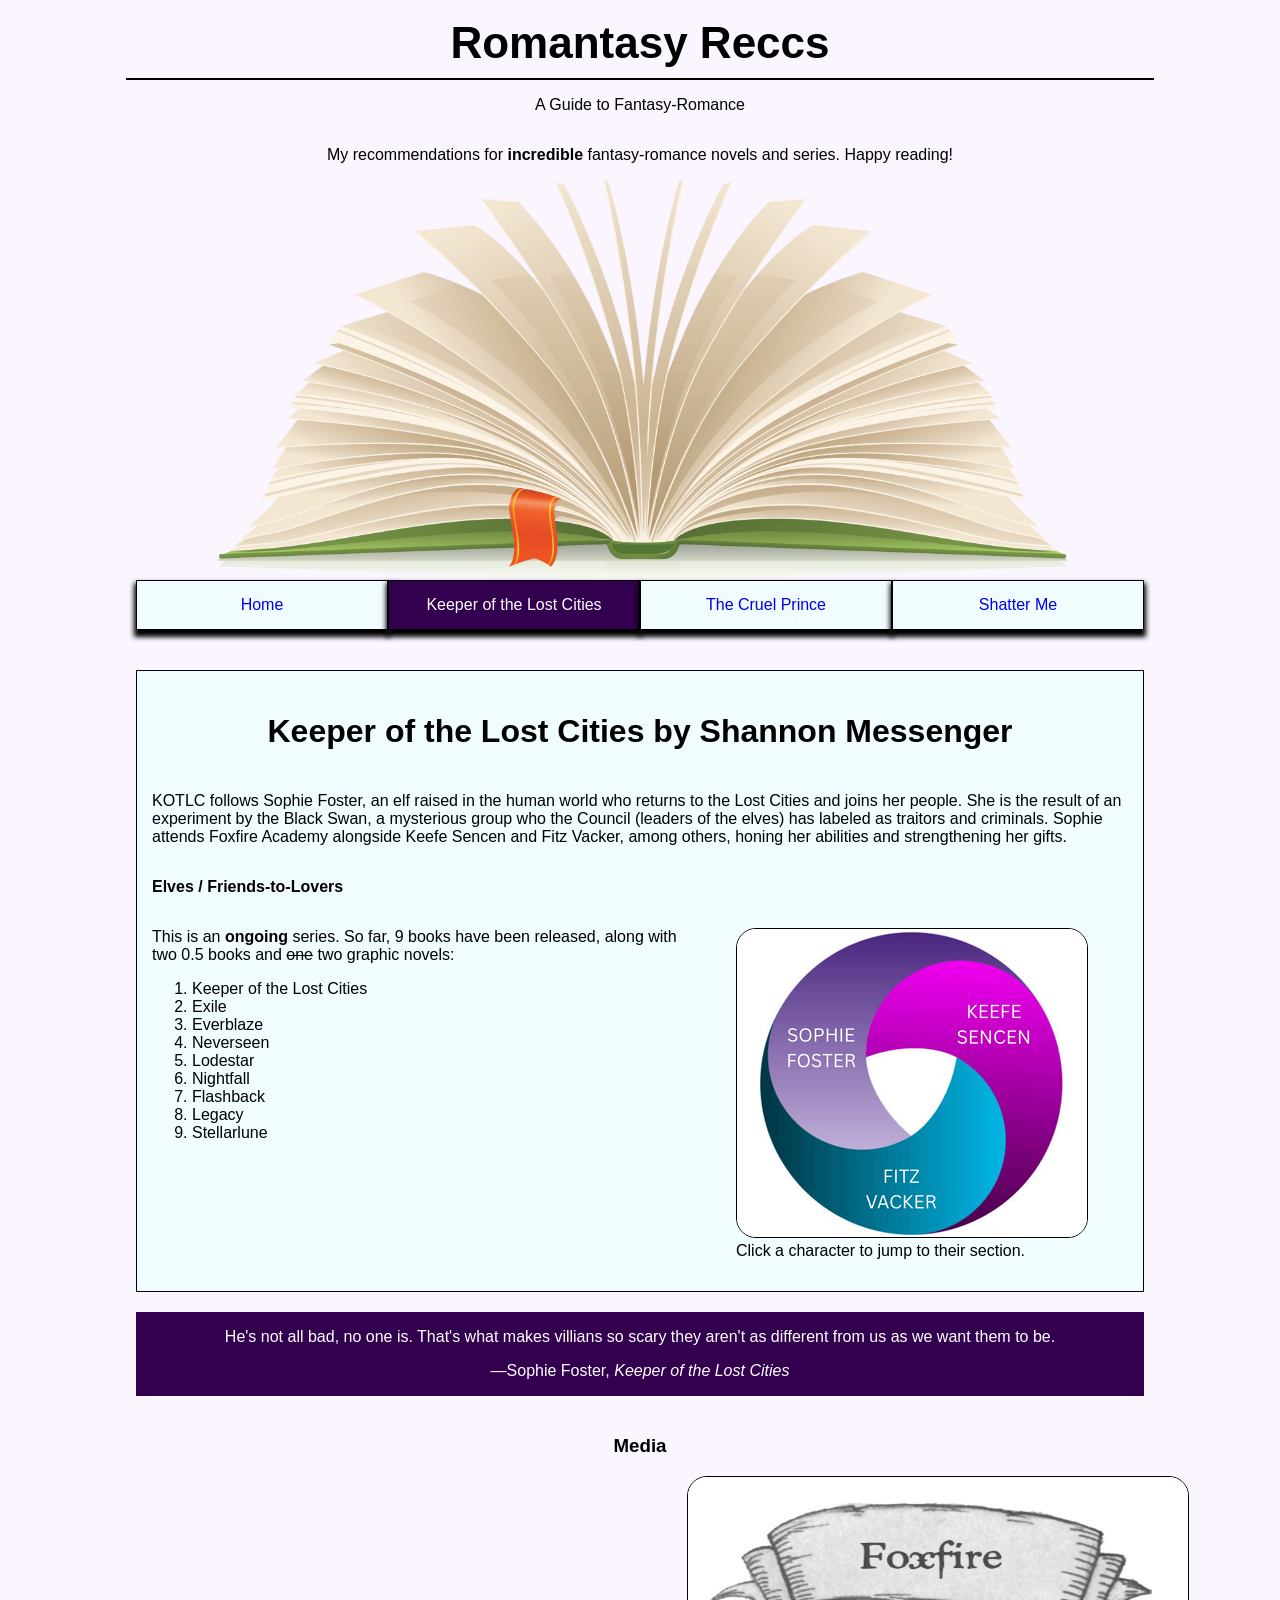
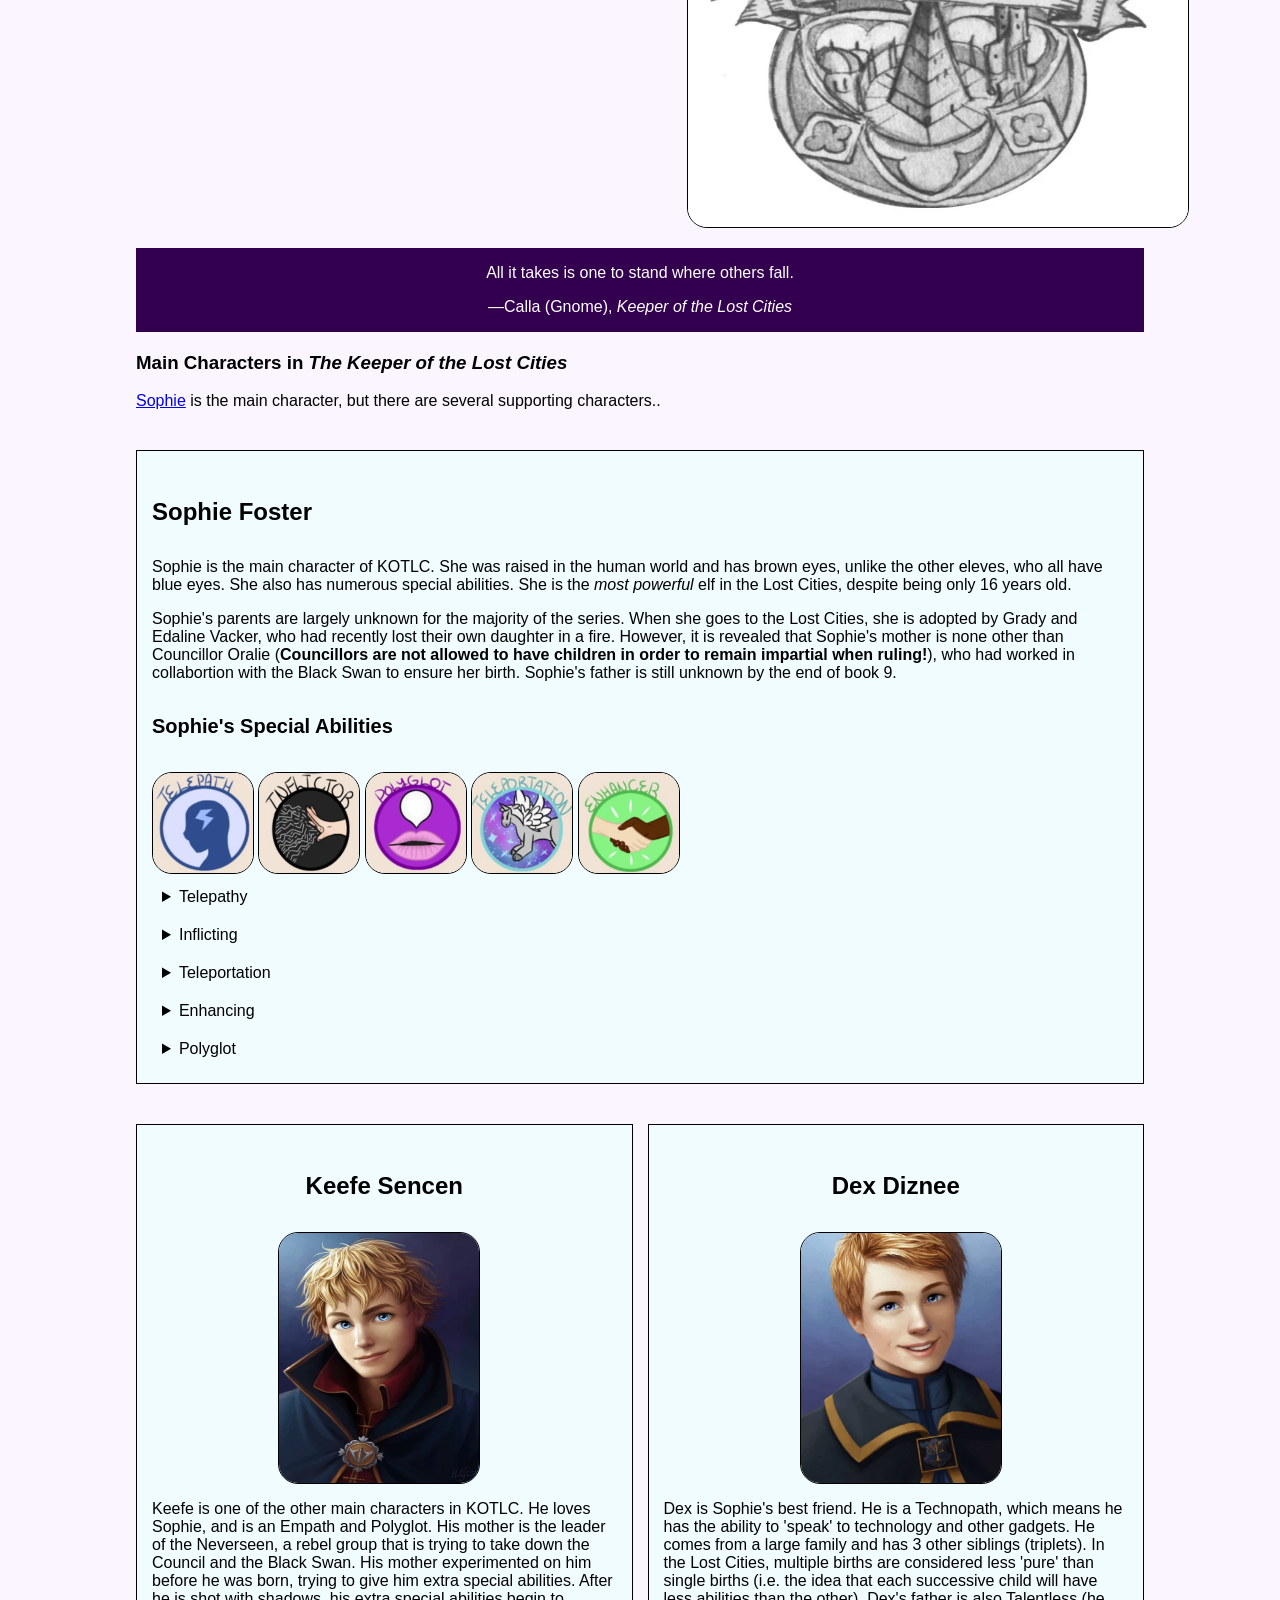
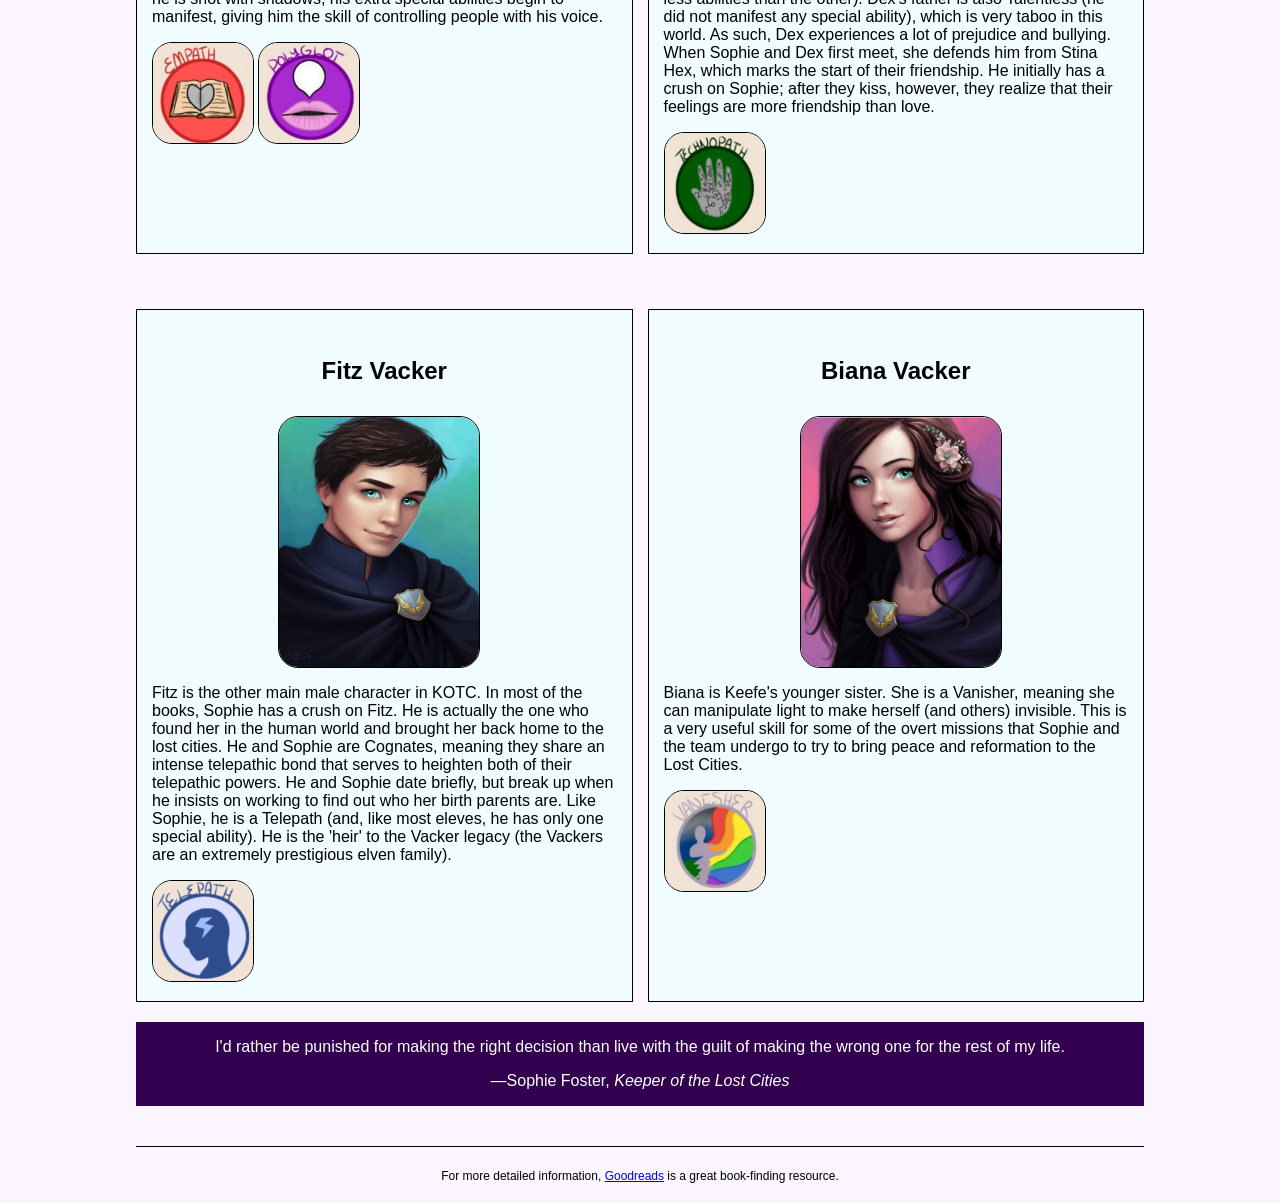
==== commit 648aef0a: "updated formatting" ====
--- a/kotlc.html
+++ b/kotlc.html
@@ -13,16 +13,23 @@
   <body>
     <header role="banner">
       <h1>Romantasy Reccs</h1>
-      <h2>A Guide to Fantasy-Romance</h2>
+      <p class="tagline">A Guide to Fantasy-Romance</p>
       <p>
-        My personal recommendations for
+        My recommendations for
         <strong>incredible</strong> fantasy-romance novels and series. Happy
         reading!
       </p>
+      <img
+        src="images/book.png"
+        alt="Open Book"
+        height="400"
+        class="main-book"
+      />
       <nav role="navigation">
         <ul>
           <!-- unordered list because you can navigate in any order you want -->
           <!-- aria-current is used to indicate that this is the item that we are currently on -->
+          <li><a href="index.html">Home</a></li>
           <li>
             <a href="kotlc.html" aria-current="page"
               >Keeper of the Lost Cities</a
@@ -36,9 +43,9 @@
 
     <!-- main content -->
     <main role="main">
-      <section class="genre">
+      <section class="card">
         <header>
-          <h3>Keeper of the Lost Cities by Shannon Messenger</h3>
+          <h2>Keeper of the Lost Cities by Shannon Messenger</h2>
           <p>
             KOTLC follows Sophie Foster, an elf raised in the human world who
             returns to the Lost Cities and joins her people. She is the result
@@ -124,6 +131,20 @@
         </div>
       </section>
 
+      <section class="large-quote">
+        <div class="single-quote">
+          <blockquote
+            cite="https://fun-fandom-kotlc.fandom.com/wiki/KotLC_Quotes"
+          >
+            <p>
+              He's not all bad, no one is. That's what makes villians so scary
+              they aren't as different from us as we want them to be.
+            </p>
+          </blockquote>
+          <p>—Sophie Foster, <cite>Keeper of the Lost Cities</cite></p>
+        </div>
+      </section>
+
       <section class="main-media">
         <h3>Media</h3>
         <!-- NEW ATTRIBUTE: allow -->
@@ -151,104 +172,112 @@
         </div>
       </section>
 
+      <section class="large-quote">
+        <div class="single-quote">
+          <blockquote
+            cite="https://fun-fandom-kotlc.fandom.com/wiki/KotLC_Quotes"
+          >
+            <p>All it takes is one to stand where others fall.</p>
+          </blockquote>
+          <p>—Calla (Gnome), <cite>Keeper of the Lost Cities</cite></p>
+        </div>
+      </section>
+
       <section>
         <h3>Main Characters in <i>The Keeper of the Lost Cities</i></h3>
         <p>
           <a href="kotlc.html#sophie">Sophie</a> is the main character, but
           there are several supporting characters..
         </p>
-        <section class="genre" id="sophie">
-          <h4>Sophie Foster</h4>
-          <img
-            src="images/kotlc/sophie.webp"
-            alt="Sophie Foster"
-            width="200"
-            height="250"
-            class="flow-right"
-          />
-          <p>
-            Sophie is the main character of KOTLC. She was raised in the human
-            world and has brown eyes, unlike the other eleves, who all have blue
-            eyes. She also has numerous special abilities. She is the
-            <em>most powerful</em> elf in the Lost Cities, despite being only 16
-            years old.
-          </p>
-          <p>
-            Sophie's parents are largely unknown for the majority of the series.
-            When she goes to the Lost Cities, she is adopted by Grady and
-            Edaline Vacker, who had recently lost their own daughter in a fire.
-            However, it is revealed that Sophie's mother is none other than
-            Councillor Oralie (<strong
-              >Councillors are not allowed to have children in order to remain
-              impartial when ruling!</strong
-            >), who had worked in collabortion with the Black Swan to ensure her
-            birth. Sophie's father is still unknown by the end of book 9.
-          </p>
-          <section>
-            <h5>Sophie's Special Abilities</h5>
-            <div class="ability-images">
-              <img
-                src="images/kotlc/telepath.png"
-                alt="Telepathy Badge"
-                width="100"
-                height="100"
-              />
-              <img
-                src="images/kotlc/inflictor.png"
-                alt="Inflicting Badge"
-                width="100"
-                height="100"
-              />
-              <img
-                src="images/kotlc/polyglot.png"
-                alt="Polyglot Badge"
-                width="100"
-                height="100"
-              />
-              <img
-                src="images/kotlc/teleportation.png"
-                alt="Teleporation Badge"
-                width="100"
-                height="100"
-              />
-              <img
-                src="images/kotlc/enhance.png"
-                alt="Enhancing Badge"
-                width="100"
-                height="100"
-              />
-            </div>
-            <!-- NEW ELEMENT: SUMMARY -->
-            <!-- The details (parent) and summary (child) tags go hand-in-hand. Here, the summary tag toggles the details tag, allowing you to show and hide text with a click of a button. 
+        <section class="card sophie-card" id="sophie">
+          <div class="flow-left sophie-text">
+            <h4>Sophie Foster</h4>
+            <p>
+              Sophie is the main character of KOTLC. She was raised in the human
+              world and has brown eyes, unlike the other eleves, who all have
+              blue eyes. She also has numerous special abilities. She is the
+              <em>most powerful</em> elf in the Lost Cities, despite being only
+              16 years old.
+            </p>
+            <p>
+              Sophie's parents are largely unknown for the majority of the
+              series. When she goes to the Lost Cities, she is adopted by Grady
+              and Edaline Vacker, who had recently lost their own daughter in a
+              fire. However, it is revealed that Sophie's mother is none other
+              than Councillor Oralie (<strong
+                >Councillors are not allowed to have children in order to remain
+                impartial when ruling!</strong
+              >), who had worked in collabortion with the Black Swan to ensure
+              her birth. Sophie's father is still unknown by the end of book 9.
+            </p>
+            <section>
+              <h5>Sophie's Special Abilities</h5>
+              <div class="ability-images">
+                <img
+                  src="images/kotlc/telepath.png"
+                  alt="Telepathy Badge"
+                  width="100"
+                  height="100"
+                />
+                <img
+                  src="images/kotlc/inflictor.png"
+                  alt="Inflicting Badge"
+                  width="100"
+                  height="100"
+                />
+                <img
+                  src="images/kotlc/polyglot.png"
+                  alt="Polyglot Badge"
+                  width="100"
+                  height="100"
+                />
+                <img
+                  src="images/kotlc/teleportation.png"
+                  alt="Teleporation Badge"
+                  width="100"
+                  height="100"
+                />
+                <img
+                  src="images/kotlc/enhance.png"
+                  alt="Enhancing Badge"
+                  width="100"
+                  height="100"
+                />
+              </div>
+              <!-- NEW ELEMENT: SUMMARY -->
+              <!-- The details (parent) and summary (child) tags go hand-in-hand. Here, the summary tag toggles the details tag, allowing you to show and hide text with a click of a button. 
             Text inside of the summary tag is displayed regardless. Text outside of the summary tag and inside of the details tag is shown on toggle open (i.e. when the summary tag is clicked) and hidden on toggle close (i.e. when the summary tag is clicked again, or on page load).
             One is able to toggle open multiple details tags at once (since they are independent of each other by default)
             -->
-            <details>
-              <summary>Telepathy</summary>
-              The ability to read minds.
-            </details>
-            <details>
-              <summary>Inflicting</summary>
-              The ability to project emotions (negative and positive) onto
-              others.
-            </details>
-            <details>
-              <summary>Teleportation</summary>
-              The ability to transport to different locations.
-            </details>
-            <details>
-              <summary>Enhancing</summary>
-              The ability to increase the strength of other people's special
-              abilities.
-            </details>
-            <details>
-              <summary>Polyglot</summary>
-              The ability to understand and speak all languages.
-            </details>
-          </section>
+              <details>
+                <summary>Telepathy</summary>
+                The ability to read minds.
+              </details>
+              <details>
+                <summary>Inflicting</summary>
+                The ability to project emotions (negative and positive) onto
+                others.
+              </details>
+              <details>
+                <summary>Teleportation</summary>
+                The ability to transport to different locations.
+              </details>
+              <details>
+                <summary>Enhancing</summary>
+                The ability to increase the strength of other people's special
+                abilities.
+              </details>
+              <details>
+                <summary>Polyglot</summary>
+                The ability to understand and speak all languages.
+              </details>
+            </section>
+          </div>
+          <div class="sophie-pic">
+          </div>
         </section>
         <div class="secondary">
-          <section class="genre" id="keefe">
+          <section class="card" id="keefe">
             <h4>Keefe Sencen</h4>
             <img
               src="images/kotlc/keefe.webp"
@@ -282,14 +311,46 @@
               />
             </div>
           </section>
-          <section class="genre" id="fitz">
+          <section class="card" id="dex">
+            <h4>Dex Diznee</h4>
+            <img
+              src="images/kotlc/dex.png"
+              alt="Dex Diznee"
+              width="200"
+              height="250"
+              class="flow-right"
+            />
+            <p>
+              Dex is Sophie's best friend. He is a Technopath, which means he
+              has the ability to 'speak' to technology and other gadgets. He
+              comes from a large family and has 3 other siblings (triplets). In
+              the Lost Cities, multiple births are considered less 'pure' than
+              single births (i.e. the idea that each successive child will have
+              less abilities than the other). Dex's father is also Talentless
+              (he did not manifest any special ability), which is very taboo in
+              this world. As such, Dex experiences a lot of prejudice and
+              bullying. When Sophie and Dex first meet, she defends him from
+              Stina Hex, which marks the start of their friendship. He initially
+              has a crush on Sophie; after they kiss, however, they realize that
+              their feelings are more friendship than love.
+            </p>
+            <div class="ability-images">
+              <img
+                src="images/kotlc/technopath.png"
+                alt="Technopath Badge"
+                width="100"
+                height="100"
+              />
+            </div>
+          </section>
+          <section class="card" id="fitz">
             <h4>Fitz Vacker</h4>
             <img
               src="images/kotlc/fitz.webp"
               alt="Fitz Vacker"
               width="200"
               height="250"
-              class="flow-right"
+              class="flow-left"
             />
             <p>
               Fitz is the other main male character in KOTC. In most of the
@@ -312,6 +373,44 @@
               />
             </div>
           </section>
+          <section class="card" id="biana">
+            <h4>Biana Vacker</h4>
+            <img
+              src="images/kotlc/biana.png"
+              alt="Biana Vacker"
+              width="200"
+              height="250"
+              class="flow-right"
+            />
+            <p>
+              Biana is Keefe's younger sister. She is a Vanisher, meaning she
+              can manipulate light to make herself (and others) invisible. This
+              is a very useful skill for some of the overt missions that Sophie
+              and the team undergo to try to bring peace and reformation to the
+              Lost Cities.
+            </p>
+            <div class="ability-images">
+              <img
+                src="images/kotlc/vanisher.png"
+                alt="Vanisher Badge"
+                width="100"
+                height="100"
+              />
+            </div>
+          </section>
+        </div>
+      </section>
+      <section class="large-quote">
+        <div class="single-quote">
+          <blockquote
+            cite="https://fun-fandom-kotlc.fandom.com/wiki/KotLC_Quotes"
+          >
+            <p>
+              I'd rather be punished for making the right decision than live
+              with the guilt of making the wrong one for the rest of my life.
+            </p>
+          </blockquote>
+          <p>—Sophie Foster, <cite>Keeper of the Lost Cities</cite></p>
         </div>
       </section>
     </main>
--- a/css/styles.css
+++ b/css/styles.css
@@ -1,9 +1,31 @@
 html {
     margin:0 auto;
     padding:0;
-    width:90%;
+    width:80%;
+    font-size:16px;
     font-family: 'Lucida Sans', sans-serif;
     background-color: rgb(250, 245, 255);
+}
+
+h1 {
+    font-size:44px;
+    margin:0;
+}
+
+h2 {
+    font-size: 32px;
+}
+
+h3 {
+    font-size: 28;
+} 
+
+h4 {
+    font-size: 24px;
+}
+
+h5 {
+    font-size: 20px;
 }
 
 footer {
@@ -14,15 +36,28 @@
     text-align: center;
 }
 
+header {
+    display: flex;
+    flex-direction: column;
+    align-items: center;
+}
+
+
+
 header h1 {
-    border:2px solid black;
+    width: 100%;
+    border-bottom:2px solid black;
     padding:10px;
     text-align: center;
-    background-color: #170068;
-    color:white;
-}
+    color:rgb(0, 0, 0);
+}
+
 header h2 {
-    text-decoration: underline;
+    text-align: center;
+}
+
+nav {
+    width: 100%;
 }
 nav ul {
     padding: 0;
@@ -30,14 +65,23 @@
     list-style: none;
     display: flex;
     justify-content: center;
-    gap: 20px;
+    /* gap: 20px; */
 }
 nav ul li {
+    flex:1;
+    text-align: center;
     border: 1px solid black;
-    border-radius: 5px;
-    padding: 10px;
+    /* border-radius: 5px; */
+    padding: 15px;
     background-color: #f0fcff;
     box-shadow: 0px 5px 5px 2px;
+}
+
+nav ul li a {
+    text-decoration: none;
+}
+nav ul li a:hover {
+    text-decoration:underline;
 }
 
 img {
@@ -52,17 +96,24 @@
 }
 
 
-.genre {
+.card {
     display:flex;
     flex-direction: column;
     border: 1px solid;
     padding:15px;
-    margin: 20px 0px;
-    font-size:20px;
+    margin-top: 40px;
     background-color:#f0fcff;
 }
 
-.genre h4, .genre img {
+nav li:has(a[aria-current="page"]) {
+    background-color: #32004f;
+}
+
+nav li:has(a[aria-current="page"]) a {
+    color: white;
+}
+
+.card h4, .card img {
     align-self: center;
 }
 
@@ -97,9 +148,27 @@
     gap: 5px;
 }
 
-.center-images img {
-    width: 33%;
-}
+.center-images figure {
+    display: flex;
+    flex-direction: column;
+    flex: 1;
+    padding: 0;
+    margin: 0;
+}
+.center-images figure img {
+    width: 100%;
+    border-radius: 0px;
+    border-style: none;
+}
+.center-images figure figcaption{ 
+    background-color:#32004f;
+    color: white;
+    font: italic smaller sans-serif;
+    padding: 10px;
+    text-align: center;
+    border: 1px solid black;
+}
+
 .flow-left {
     float: left;
     margin-right: 10px;
@@ -115,13 +184,10 @@
 }
 
 .secondary {
-    display: flex;
+    display: grid;
+    grid-template-columns: 1fr 1fr;
     gap: 15px;
 }
-.secondary > * {
-    flex: 1
-}
-
 
 details {
     padding: 10px;
@@ -129,4 +195,51 @@
 
 .answer {
     text-indent: 60px;
-}+}
+
+.main-book {
+    border: none;
+    align-self: center;
+}
+
+.large-quote{
+    display: flex;
+    flex-direction: column;
+    justify-content: center;
+    background-color: #32004f;
+    margin: 20px 0px 20px 0px;
+}
+.single-quote p {
+    text-align: center;
+    color: white;
+}
+table {
+    padding: 20px;
+    border:solid 2px #32004f
+}
+table td, table th {
+    padding: 10px;
+    border: 1px solid #32004f; 
+}
+.center {
+    display:flex;
+    justify-content: center;
+	text-align: center;
+}
+
+.sophie-card{
+    padding: 0;  
+    overflow: hidden; 
+}
+
+.sophie-text{
+    flex: 1;
+    padding: 15px;
+}
+.sophie-pic{
+    flex: 1;
+    background-image: url("/images/kotlc/sophie.webp");
+    background-size: cover;
+    background-position: center;
+    background-repeat: no-repeat;
+}
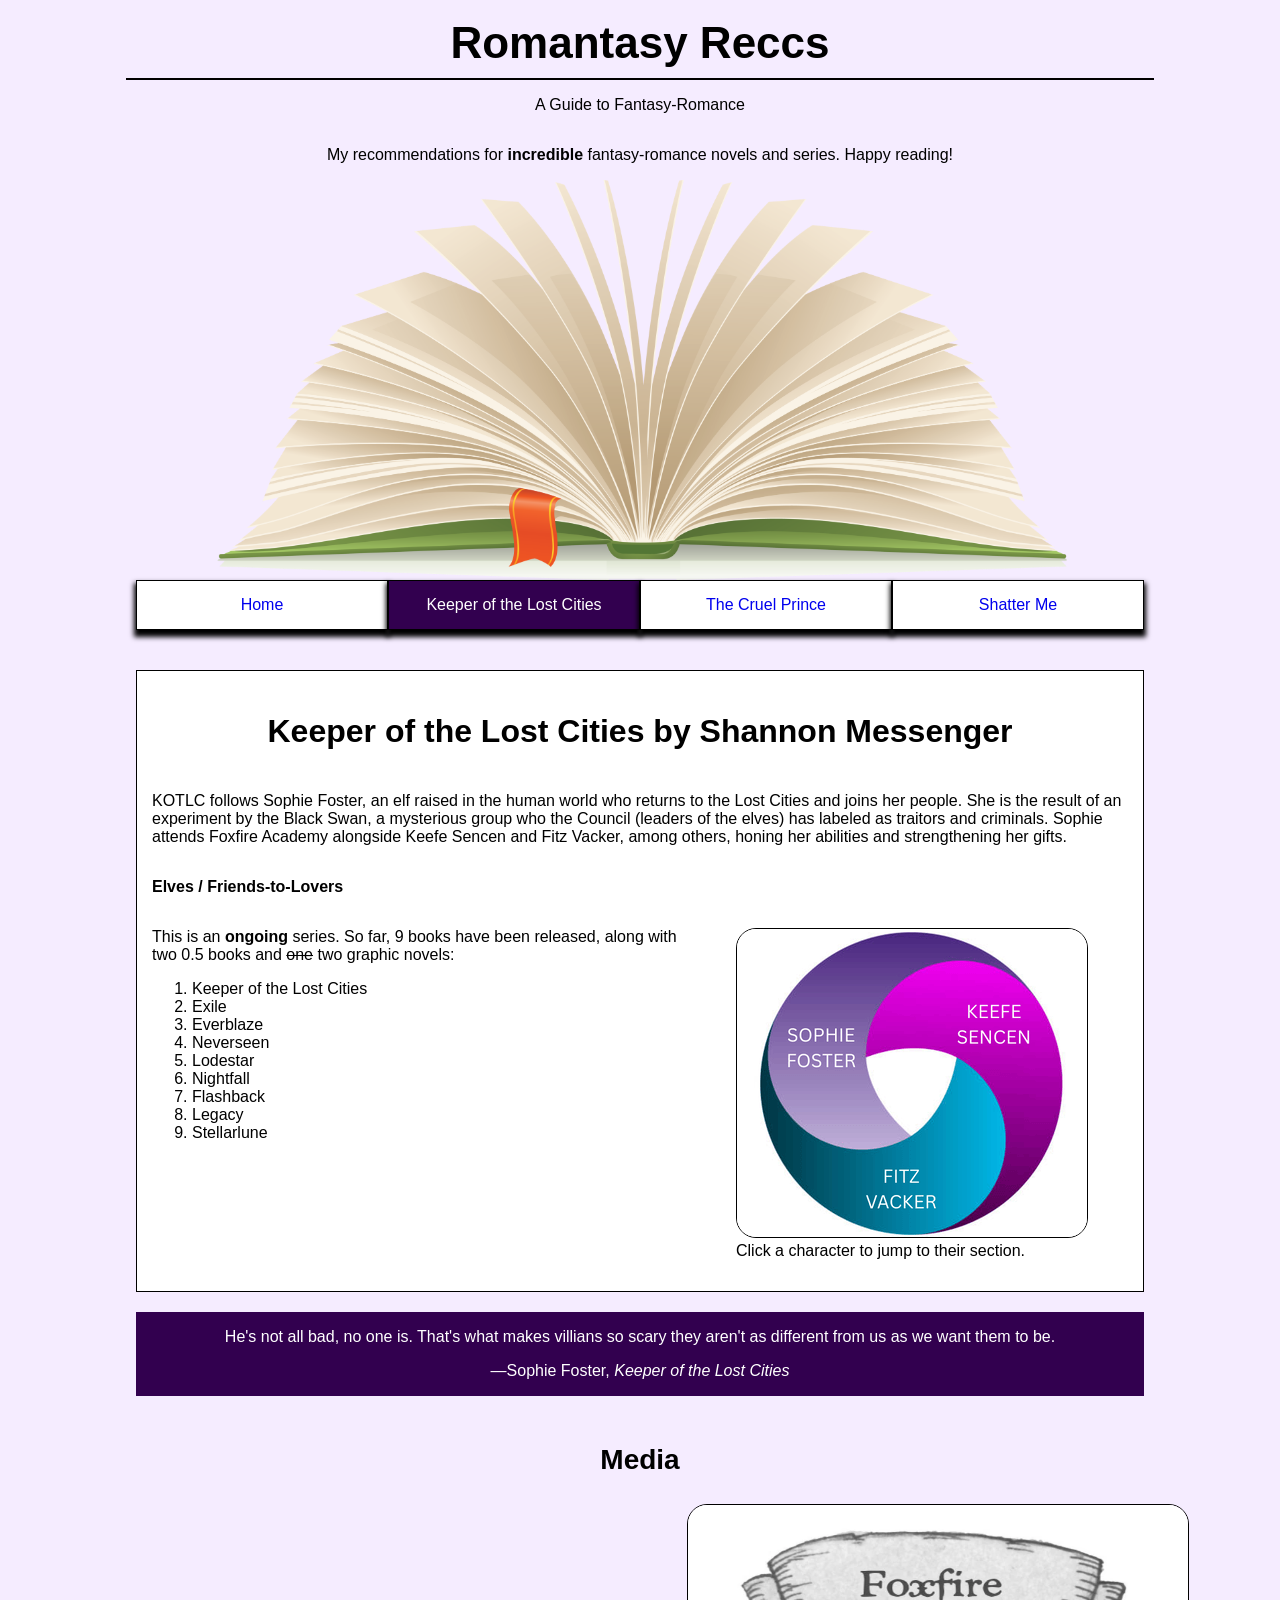
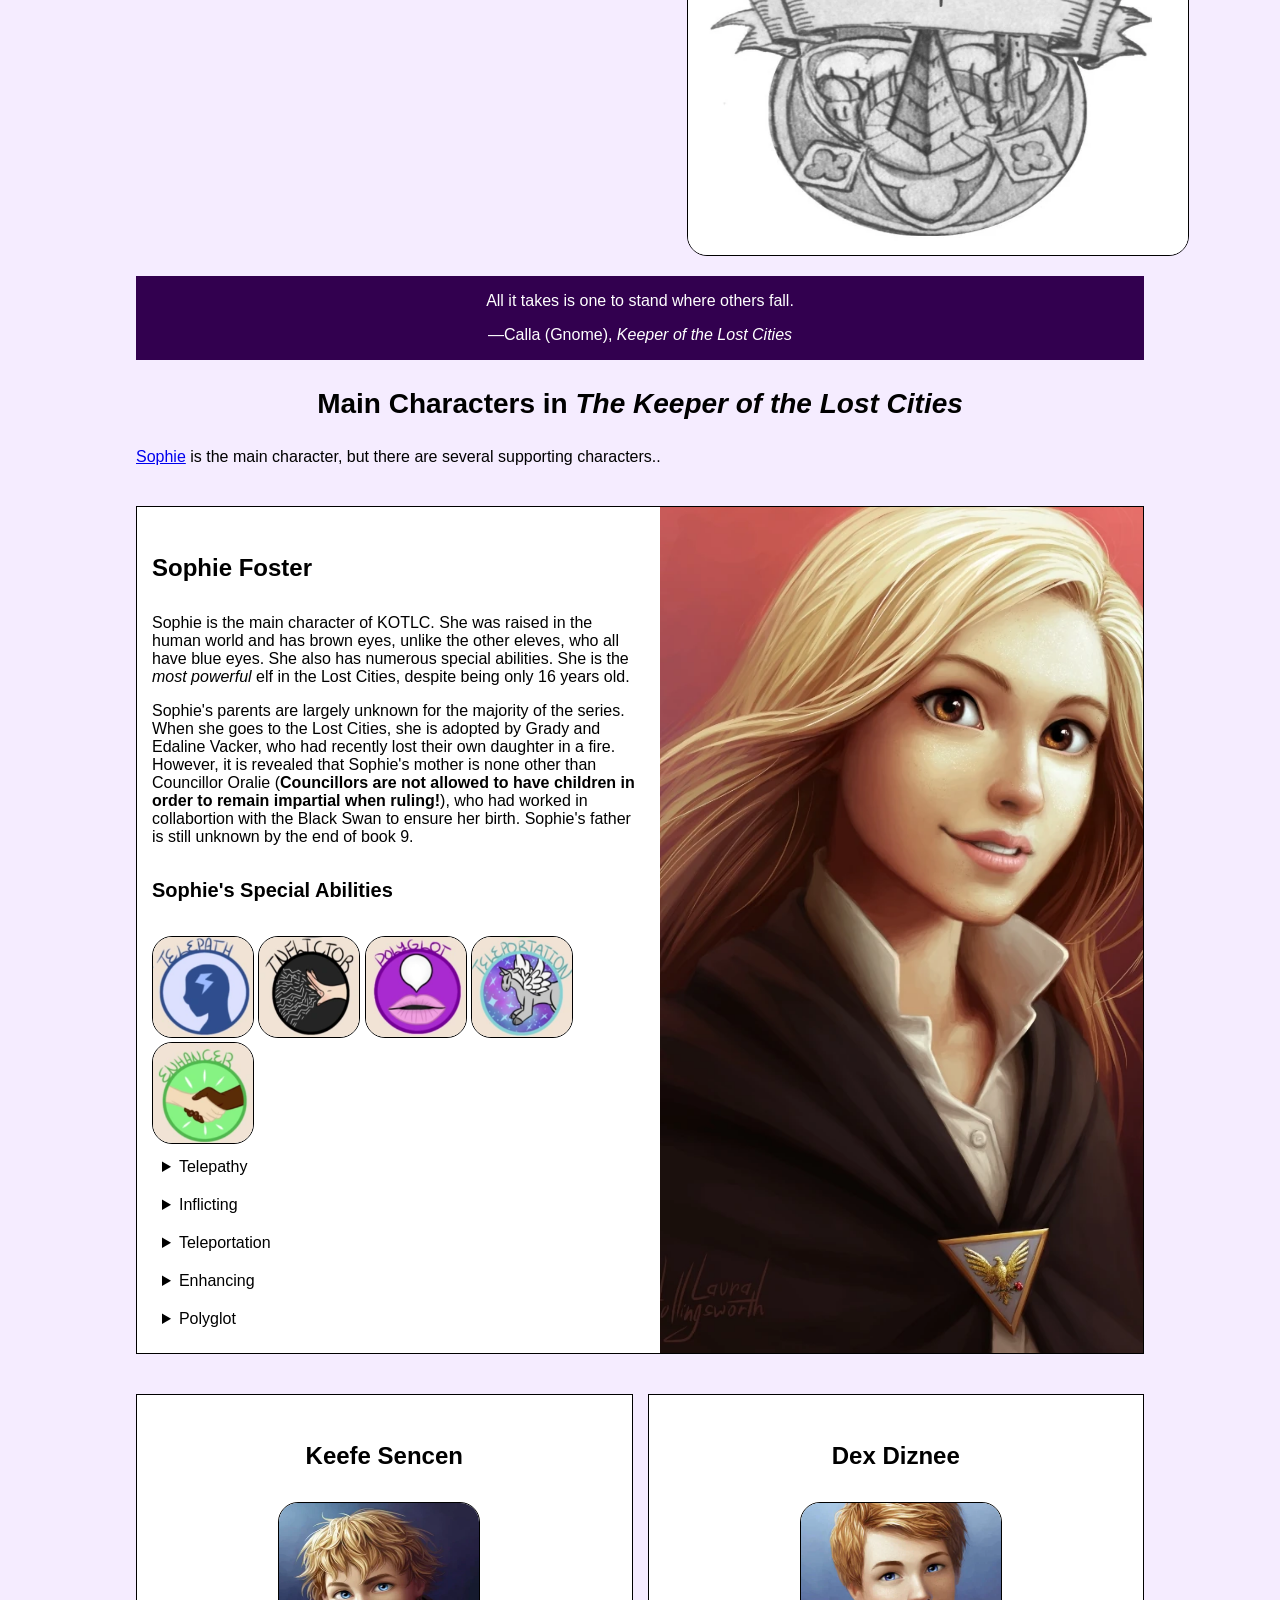
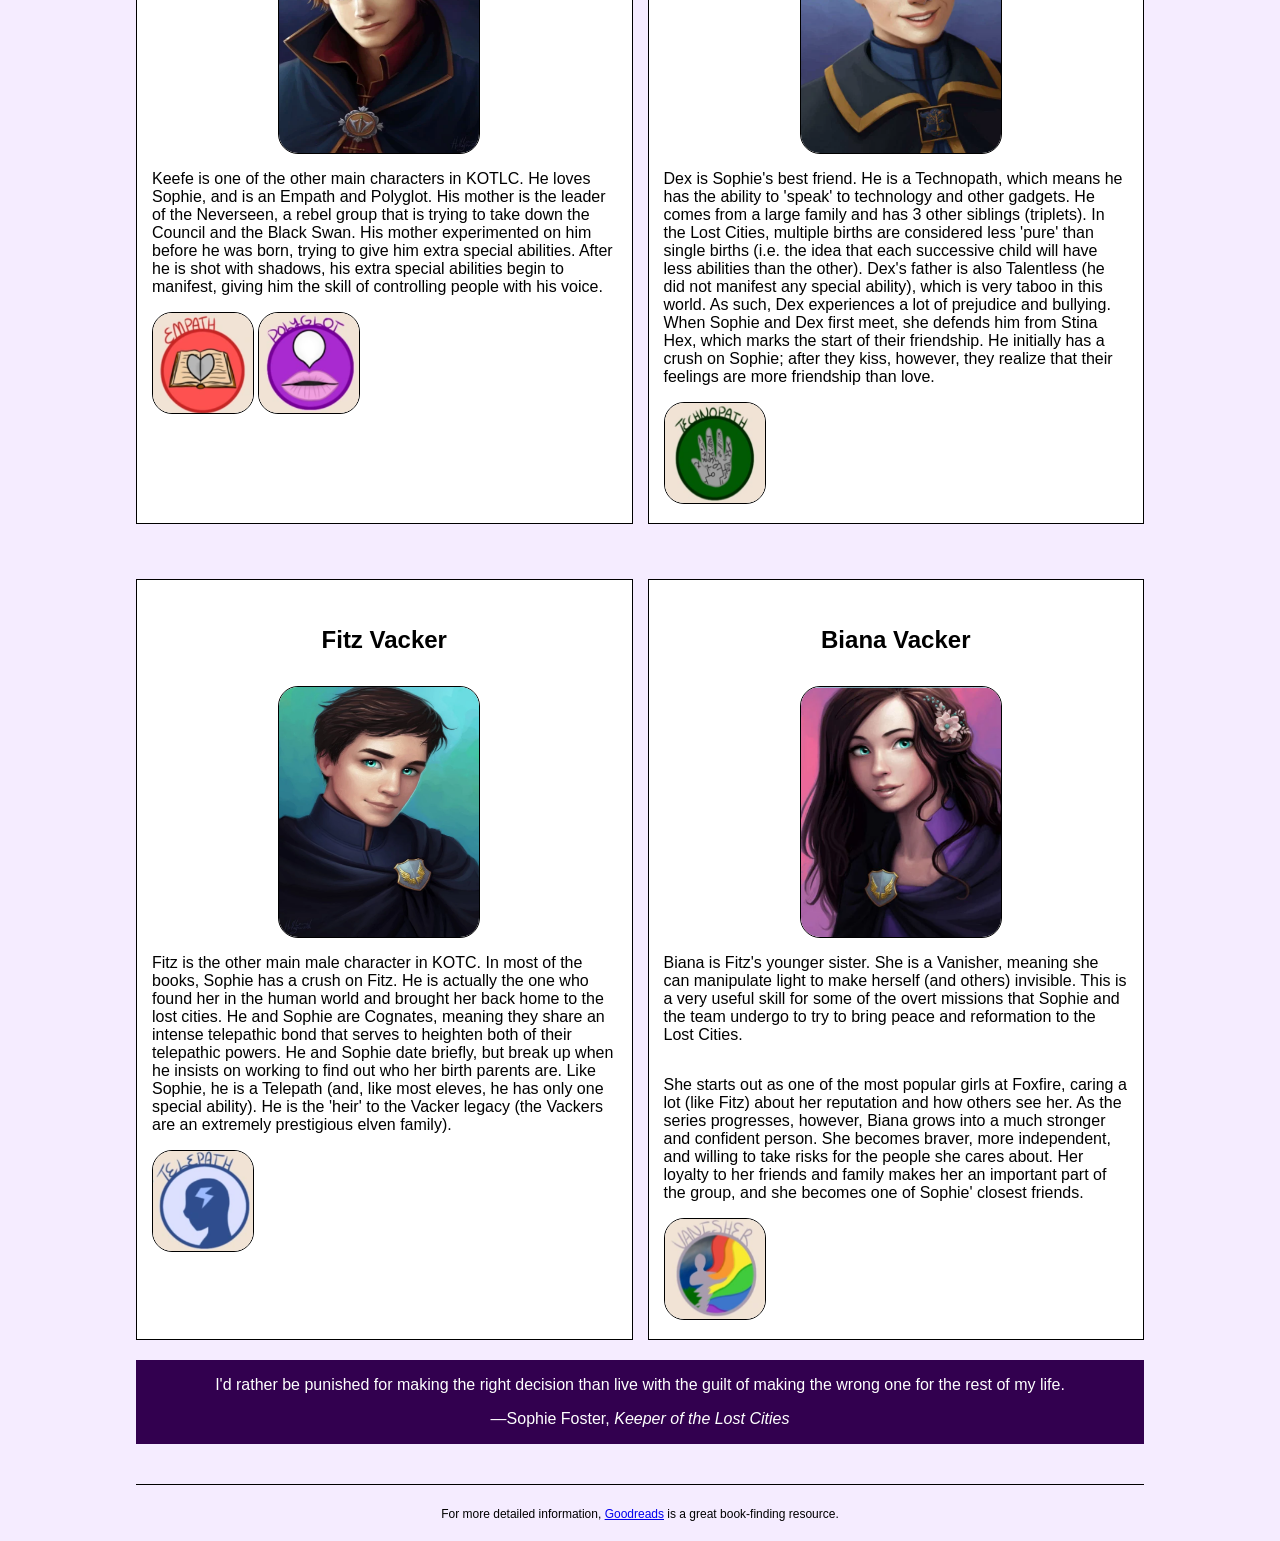
==== commit c4414998: "update colors" ====
--- a/kotlc.html
+++ b/kotlc.html
@@ -62,7 +62,7 @@
             <p>
               <!-- NEW ELEMENT: s -->
               <!-- The s tag gives the appearance of a text (inline) strikethrough. It is used to show text that is now irrelevant or inaccurate. 
-             Here, we use the s tag to cross out the 'one.' This helps to indicate that there has been a new release in the series, and that there 
+             Here, we use the s tag to cross out the &apos;one.&apos; This helps to indicate that there has been a new release in the series, and that there 
              is now one more book to be included. 
           -->
               This is an <b>ongoing</b> series. So far, 9 books have been
@@ -137,11 +137,12 @@
             cite="https://fun-fandom-kotlc.fandom.com/wiki/KotLC_Quotes"
           >
             <p>
-              He's not all bad, no one is. That's what makes villians so scary
-              they aren't as different from us as we want them to be.
+              He&apos;s not all bad, no one is. That&apos;s what makes villians
+              so scary they aren&apos;t as different from us as we want them to
+              be.
             </p>
           </blockquote>
-          <p>—Sophie Foster, <cite>Keeper of the Lost Cities</cite></p>
+          <p>&mdash;Sophie Foster, <cite>Keeper of the Lost Cities</cite></p>
         </div>
       </section>
 
@@ -150,7 +151,7 @@
         <!-- NEW ATTRIBUTE: allow -->
         <!-- allow = "..." lets one delineate the iframe's Permissions Policy.
             For example, autoplay makes it so that the video is allowed to play automatically. 
-            picture-in-picture allows the video to 'pop out' and keep playing in a smaller view when the user is on different windows or tabs.
+            picture-in-picture allows the video to 'pop out'; and keep playing in a smaller view when the user is on different windows or tabs.
             fullscreen allows the video to become full-screen if the user clicks on the associated button. 
             -->
         <div>
@@ -179,7 +180,7 @@
           >
             <p>All it takes is one to stand where others fall.</p>
           </blockquote>
-          <p>—Calla (Gnome), <cite>Keeper of the Lost Cities</cite></p>
+          <p>&mdash;Calla (Gnome), <cite>Keeper of the Lost Cities</cite></p>
         </div>
       </section>
 
@@ -200,18 +201,19 @@
               16 years old.
             </p>
             <p>
-              Sophie's parents are largely unknown for the majority of the
+              Sophie&apos;s parents are largely unknown for the majority of the
               series. When she goes to the Lost Cities, she is adopted by Grady
               and Edaline Vacker, who had recently lost their own daughter in a
-              fire. However, it is revealed that Sophie's mother is none other
-              than Councillor Oralie (<strong
+              fire. However, it is revealed that Sophie&apos;s mother is none
+              other than Councillor Oralie (<strong
                 >Councillors are not allowed to have children in order to remain
                 impartial when ruling!</strong
               >), who had worked in collabortion with the Black Swan to ensure
-              her birth. Sophie's father is still unknown by the end of book 9.
+              her birth. Sophie&apos;s father is still unknown by the end of
+              book 9.
             </p>
             <section>
-              <h5>Sophie's Special Abilities</h5>
+              <h5>Sophie&apos;s Special Abilities</h5>
               <div class="ability-images">
                 <img
                   src="images/kotlc/telepath.png"
@@ -264,8 +266,8 @@
               </details>
               <details>
                 <summary>Enhancing</summary>
-                The ability to increase the strength of other people's special
-                abilities.
+                The ability to increase the strength of other people&apos;s
+                special abilities.
               </details>
               <details>
                 <summary>Polyglot</summary>
@@ -273,8 +275,7 @@
               </details>
             </section>
           </div>
-          <div class="sophie-pic">
-          </div>
+          <div class="sophie-pic"></div>
         </section>
         <div class="secondary">
           <section class="card" id="keefe">
@@ -321,18 +322,19 @@
               class="flow-right"
             />
             <p>
-              Dex is Sophie's best friend. He is a Technopath, which means he
-              has the ability to 'speak' to technology and other gadgets. He
-              comes from a large family and has 3 other siblings (triplets). In
-              the Lost Cities, multiple births are considered less 'pure' than
-              single births (i.e. the idea that each successive child will have
-              less abilities than the other). Dex's father is also Talentless
-              (he did not manifest any special ability), which is very taboo in
-              this world. As such, Dex experiences a lot of prejudice and
-              bullying. When Sophie and Dex first meet, she defends him from
-              Stina Hex, which marks the start of their friendship. He initially
-              has a crush on Sophie; after they kiss, however, they realize that
-              their feelings are more friendship than love.
+              Dex is Sophie&apos;s best friend. He is a Technopath, which means
+              he has the ability to &apos;speak&apos; to technology and other
+              gadgets. He comes from a large family and has 3 other siblings
+              (triplets). In the Lost Cities, multiple births are considered
+              less &apos;pure&apos; than single births (i.e. the idea that each
+              successive child will have less abilities than the other).
+              Dex&apos;s father is also Talentless (he did not manifest any
+              special ability), which is very taboo in this world. As such, Dex
+              experiences a lot of prejudice and bullying. When Sophie and Dex
+              first meet, she defends him from Stina Hex, which marks the start
+              of their friendship. He initially has a crush on Sophie; after
+              they kiss, however, they realize that their feelings are more
+              friendship than love.
             </p>
             <div class="ability-images">
               <img
@@ -361,8 +363,8 @@
               powers. He and Sophie date briefly, but break up when he insists
               on working to find out who her birth parents are. Like Sophie, he
               is a Telepath (and, like most eleves, he has only one special
-              ability). He is the 'heir' to the Vacker legacy (the Vackers are
-              an extremely prestigious elven family).
+              ability). He is the &apos;heir&apos; to the Vacker legacy (the
+              Vackers are an extremely prestigious elven family).
             </p>
             <div class="ability-images">
               <img
@@ -383,11 +385,20 @@
               class="flow-right"
             />
             <p>
-              Biana is Keefe's younger sister. She is a Vanisher, meaning she
-              can manipulate light to make herself (and others) invisible. This
-              is a very useful skill for some of the overt missions that Sophie
-              and the team undergo to try to bring peace and reformation to the
-              Lost Cities.
+              Biana is Fitz&apos;s younger sister. She is a Vanisher, meaning
+              she can manipulate light to make herself (and others) invisible.
+              This is a very useful skill for some of the overt missions that
+              Sophie and the team undergo to try to bring peace and reformation
+              to the Lost Cities.
+            </p>
+            <p>
+              She starts out as one of the most popular girls at Foxfire, caring
+              a lot (like Fitz) about her reputation and how others see her. As
+              the series progresses, however, Biana grows into a much stronger
+              and confident person. She becomes braver, more independent, and
+              willing to take risks for the people she cares about. Her loyalty
+              to her friends and family makes her an important part of the
+              group, and she becomes one of Sophie&apos; closest friends.
             </p>
             <div class="ability-images">
               <img
@@ -406,11 +417,12 @@
             cite="https://fun-fandom-kotlc.fandom.com/wiki/KotLC_Quotes"
           >
             <p>
-              I'd rather be punished for making the right decision than live
-              with the guilt of making the wrong one for the rest of my life.
+              I&apos;d rather be punished for making the right decision than
+              live with the guilt of making the wrong one for the rest of my
+              life.
             </p>
           </blockquote>
-          <p>—Sophie Foster, <cite>Keeper of the Lost Cities</cite></p>
+          <p>&mdash;Sophie Foster, <cite>Keeper of the Lost Cities</cite></p>
         </div>
       </section>
     </main>
--- a/css/styles.css
+++ b/css/styles.css
@@ -4,7 +4,7 @@
     width:80%;
     font-size:16px;
     font-family: 'Lucida Sans', sans-serif;
-    background-color: rgb(250, 245, 255);
+    background-color: rgb(245, 236, 255);
 }
 
 h1 {
@@ -17,7 +17,8 @@
 }
 
 h3 {
-    font-size: 28;
+    font-size: 28px;
+    text-align: center;
 } 
 
 h4 {
@@ -73,7 +74,7 @@
     border: 1px solid black;
     /* border-radius: 5px; */
     padding: 15px;
-    background-color: #f0fcff;
+    background-color: #ffffff;
     box-shadow: 0px 5px 5px 2px;
 }
 
@@ -102,7 +103,7 @@
     border: 1px solid;
     padding:15px;
     margin-top: 40px;
-    background-color:#f0fcff;
+    background-color:#ffffff;
 }
 
 nav li:has(a[aria-current="page"]) {
@@ -230,6 +231,8 @@
 .sophie-card{
     padding: 0;  
     overflow: hidden; 
+    display: flex;
+    flex-direction: row;
 }
 
 .sophie-text{
@@ -238,7 +241,8 @@
 }
 .sophie-pic{
     flex: 1;
-    background-image: url("/images/kotlc/sophie.webp");
+    min-height: 450px;  
+    background-image: url("../images/kotlc/sophie.webp");
     background-size: cover;
     background-position: center;
     background-repeat: no-repeat;
